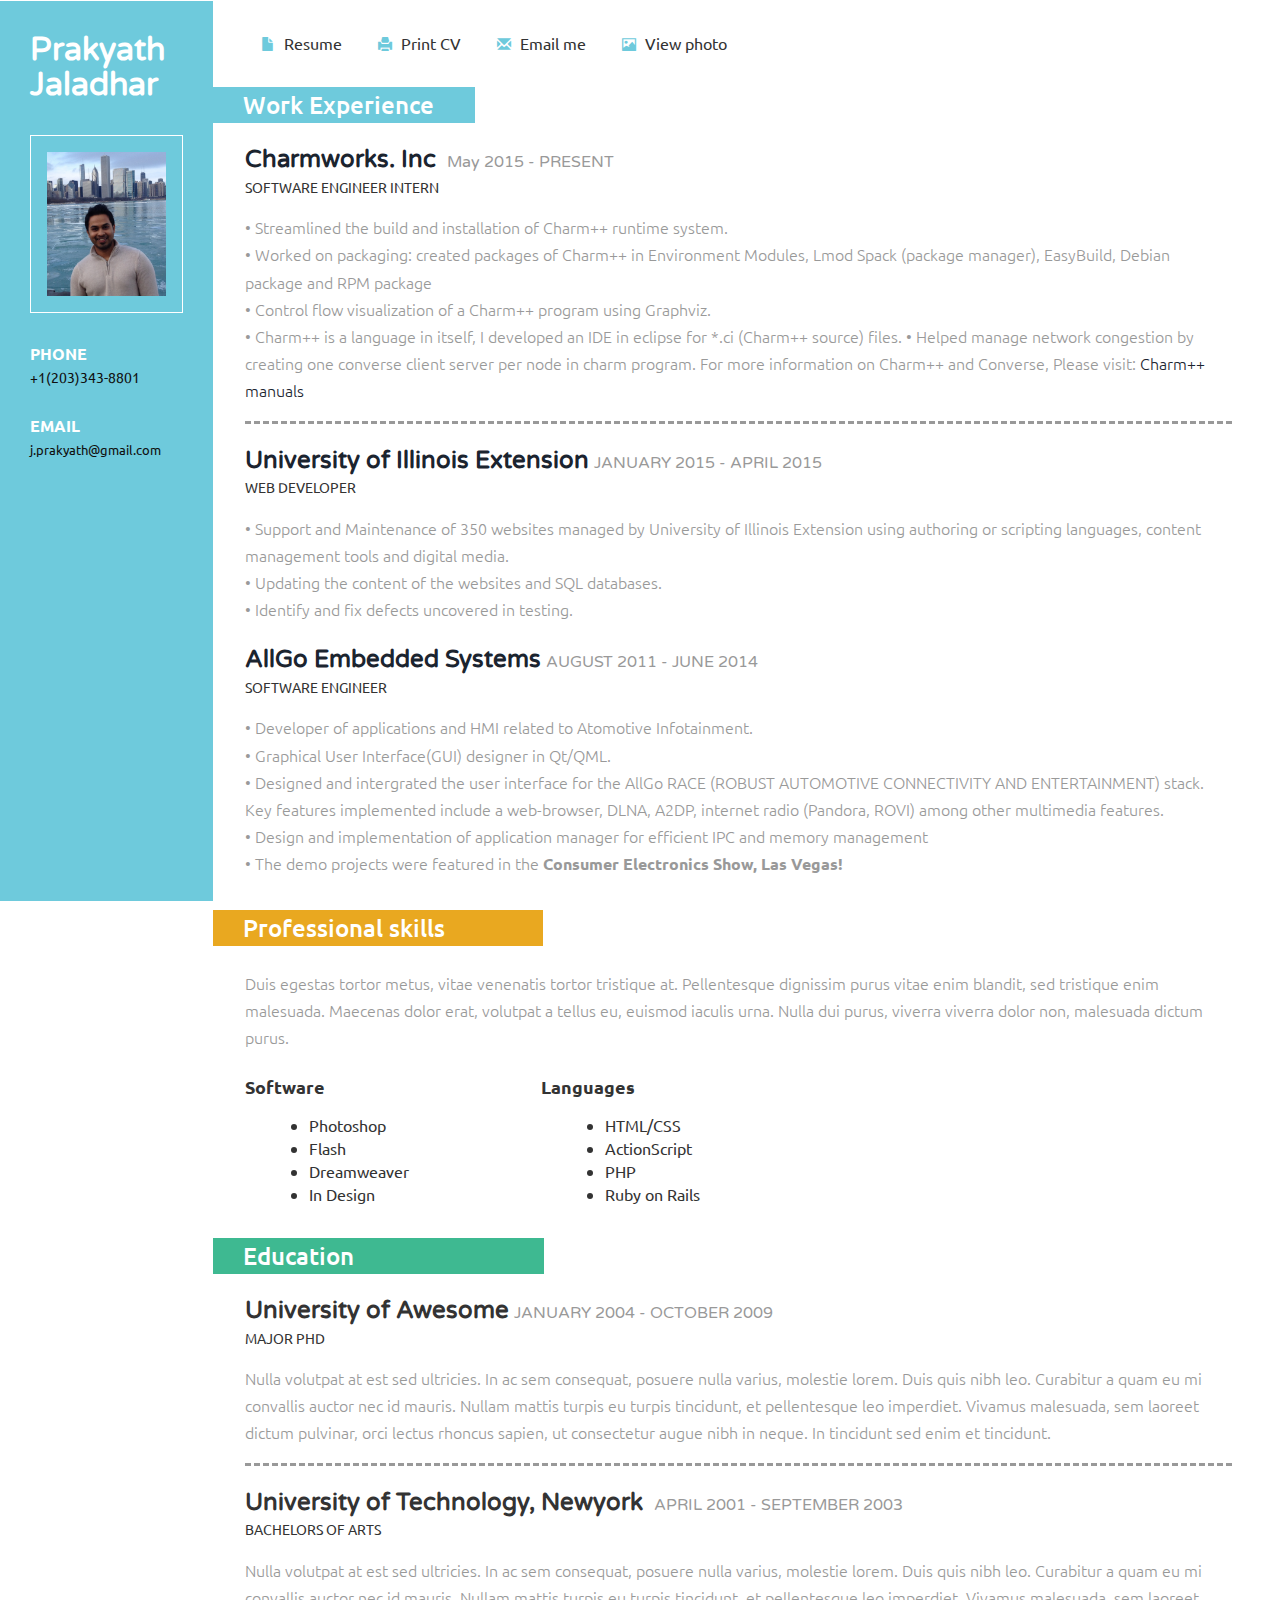
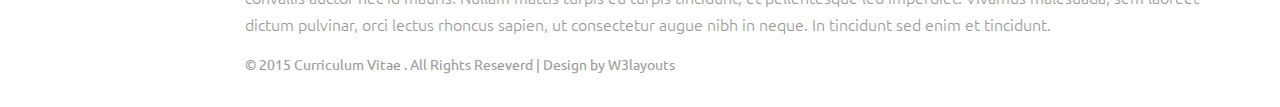
==== index.html @ a3c52c2c "Added work ex info" ====
<!--
Author: Prakyath
Template: w3layouts.com
-->
<!DOCTYPE HTML>
<html>
<head>
<title>Curriculum Vitae - Prakyath Jaladhar</title>
<link href="css/bootstrap.css" rel='stylesheet' type='text/css' />
<!-- jQuery (necessary JavaScript plugins) -->
<script src="js/jquery.min.js"></script>
<!-- Custom Theme files -->
 <link href="css/dashboard.css" rel="stylesheet">
<link href="css/style.css" rel='stylesheet' type='text/css' />
<!-- Custom Theme files -->
<!--//theme-style-->
<meta name="viewport" content="width=device-width, initial-scale=1">
<meta http-equiv="Content-Type" content="text/html; charset=utf-8" />
<meta name="keywords" content="Curriculum Vitae" />
<script type="application/x-javascript"> addEventListener("load", function() { setTimeout(hideURLbar, 0); }, false); function hideURLbar(){ window.scrollTo(0,1); } </script>
<link href='//fonts.googleapis.com/css?family=Ubuntu:300,400,500,700' rel='stylesheet' type='text/css'>
<link href='//fonts.googleapis.com/css?family=Varela+Round' rel='stylesheet' type='text/css'>
<!-- start menu -->
</head>
<body>
<!-- header -->
<div class="col-sm-3 col-md-2 sidebar">
		 <div class="sidebar_top">
			 <h1>Prakyath Jaladhar</h1>
			 <img src="images/dp.jpg" alt="display_picture"/>
		 </div>
		 <div class="details">
			 <h3>PHONE</h3>
			 <p>+1(203)343-8801</p>
			 <h3>EMAIL</h3>
			<p><a href="mailto:j.prakyath@gmail.com">j.prakyath@gmail.com</a></p>
			 <!--address>
			 <h3>ADDRESS</h3>
			 <span>Lorem ipsum,</span>
			 <span>Sed dolor sit,</span>
			 <span>Praesent porta.</span>
			 </address-->
			 
		 </div>
		<div class="clearfix"></div>
</div>
<!---->
<link href="css/popuo-box.css" rel="stylesheet" type="text/css" media="all"/>
<script src="js/jquery.magnific-popup.js" type="text/javascript"></script>
	<!---//pop-up-box---->			
<div class="col-sm-9 col-sm-offset-3 col-md-10 col-md-offset-2 main">
	 <div class="content">
		 <div class="details_header">
			 <ul>
				 <li><a href="index.html"><span class="glyphicon glyphicon-file" aria-hidden="true"></span>Resume</a></li>
				 <li><a href="#"><span class="glyphicon glyphicon-print" aria-hidden="true"></span>Print CV</a></li>
				 <li><a href="mailto:j.prakyath@gmail.com"><span class="glyphicon glyphicon-envelope" aria-hidden="true"></span>Email me</a></li>
				 <li><a class="play-icon popup-with-zoom-anim" href="#small-dialog"><span class="glyphicon glyphicon-picture" aria-hidden="true"></span>View photo</a></li>
				 <div id="small-dialog" class="mfp-hide">
					 <img src="images/dp.jpg" alt=""/>
				 </div>
				 <script>
						$(document).ready(function() {
						$('.popup-with-zoom-anim').magnificPopup({
							type: 'inline',
							fixedContentPos: false,
							fixedBgPos: true,
							overflowY: 'auto',
							closeBtnInside: true,
							preloader: false,
							midClick: true,
							removalDelay: 300,
							mainClass: 'my-mfp-zoom-in'
						});
																						
						});
				</script>
			 </ul>
		 </div>
		 <div class="company">
			 <h3 class="clr1">Work Experience</h3>
			 <div class="company_details">
				 <h4><a href="http://www.charmplusplus.com">Charmworks. Inc</a> <span>May 2015 - PRESENT</span></h4>
				 <h6>SOFTWARE ENGINEER INTERN</h6>
				 <p class="cmpny1">
                 • Streamlined the build and installation of Charm++ runtime system.<br>
                 • Worked on packaging: created packages of Charm++ in Environment Modules, Lmod
                     Spack (package manager), EasyBuild, Debian package and RPM package<br>
                 • Control flow visualization of a Charm++ program using Graphviz.<br>
                 • Charm++ is a language in itself, I developed an IDE in eclipse for *.ci (Charm++ source) files.
                 • Helped manage network congestion by creating one converse client server per node in charm program.
                     For more information on Charm++ and Converse, Please visit: <a href="http://charm.cs.illinois.edu/manuals">Charm++ manuals</a>
                 </p>
			 </div>
			 <div class="company_details">
				 <h4><a href="http://web.extension.illinois.edu/state/index.cfm">University of Illinois Extension</a><span>JANUARY 2015 - APRIL 2015</span></h4>
				 <h6>WEB DEVELOPER</h6>
				 <p>
                 • Support and Maintenance of 350 websites managed by University of Illinois Extension using authoring or scripting languages, content management tools and digital media.<br>
                 • Updating the content of the websites and SQL databases. <br>
                 • Identify and fix defects uncovered in testing.
				 </p>
             </div>
             <div class="company_details">
				 <h4><a href="http://www.allgosystems.com/">AllGo Embedded Systems</a><span>AUGUST 2011 - JUNE 2014</span></h4>
				 <h6>SOFTWARE ENGINEER</h6>
				 <p>
                 • Developer of applications and HMI related to Atomotive Infotainment. <br>
                 • Graphical User Interface(GUI) designer in Qt/QML. <br>
                 • Designed and intergrated the user interface for the AllGo RACE (ROBUST AUTOMOTIVE CONNECTIVITY AND ENTERTAINMENT) stack. Key features implemented include a web-browser, DLNA, A2DP, internet radio (Pandora, ROVI) among other multimedia features.<br>
                 • Design and implementation of application manager for efficient IPC and memory management<br>
                 • The demo projects were featured in the <b>Consumer Electronics Show, Las Vegas!</b>
				 </p>
             </div>
		 </div>
		 <div class="skills">
			 <h3 class="clr2">Professional skills</h3>
			 <div class="skill_info">
			 <p>Duis egestas tortor metus, vitae venenatis tortor tristique at. Pellentesque dignissim purus vitae enim blandit, sed tristique enim malesuada. Maecenas dolor erat,
			 volutpat a tellus eu, euismod iaculis urna. Nulla dui purus, viverra viverra dolor non, malesuada dictum purus.</p>
			 </div>
			 <div class="skill_list">
				 <div class="skill1">
					 <h4>Software</h4>
					 <ul>					 
						<li>Photoshop</li>
						<li>Flash</li>
						<li> Dreamweaver</li>
						<li>In Design</li>
					 </ul>
				 </div>
				 <div class="skill2">
					 <h4>Languages</h4>
					 <ul>					 
						<li>HTML/CSS</li>
						<li>ActionScript</li>
						<li>PHP</li>
						<li>Ruby on Rails</li>
					 </ul>
				 </div>
				 <div class="clearfix"></div>
			 </div>
		 </div>
		 <div class="education">
			 <h3 class="clr3">Education</h3>
			 <div class="education_details">
				 <h4>University of Awesome<span>JANUARY 2004 - OCTOBER 2009</span></h4>
				 <h6>MAJOR PHD</h6>
				 <p class="cmpny1">Nulla volutpat at est sed ultricies. In ac sem consequat, posuere nulla varius, molestie lorem. Duis quis nibh leo.
				 Curabitur a quam eu mi convallis auctor nec id mauris. Nullam mattis turpis eu turpis tincidunt, et pellentesque leo imperdiet.
				 Vivamus malesuada, sem laoreet dictum pulvinar, orci lectus rhoncus sapien, ut consectetur augue nibh in neque. In tincidunt sed enim et tincidunt.</p>
			 </div>
			 <div class="education_details">
				 <h4>University of Technology, Newyork <span>APRIL 2001 - SEPTEMBER 2003</span></h4>
				 <h6>BACHELORS OF ARTS</h6>
				 <p>Nulla volutpat at est sed ultricies. In ac sem consequat, posuere nulla varius, molestie lorem. Duis quis nibh leo.
				 Curabitur a quam eu mi convallis auctor nec id mauris. Nullam mattis turpis eu turpis tincidunt, et pellentesque leo imperdiet.
				 Vivamus malesuada, sem laoreet dictum pulvinar, orci lectus rhoncus sapien, ut consectetur augue nibh in neque. In tincidunt sed enim et tincidunt.</p>
			 </div>
		 </div>
		 <div class="copywrite">
			 <p>© 2015 Curriculum Vitae . All Rights Reseverd | Design by <a href="http://w3layouts.com/" target="_blank">W3layouts</a> </p>
		 </div>
	 </div>
</div>
<!---->
</body>
</html>
---- css/dashboard.css ----
/*
 * Base structure
 */

/* Move down content because we have a fixed navbar that is 50px tall */
body {
  padding-top: 50px;
}


/*
 * Global add-ons
 */

.sub-header {
  padding-bottom: 10px;
  border-bottom: 1px solid #eee;
}

/*
 * Top navigation
 * Hide default border to remove 1px line.
 */
.navbar-fixed-top {
  border: 0;
}

/*
 * Sidebar
 */

/* Hide for mobile, show later */
.sidebar {
  display:block;
}
@media (min-width: 768px) {
  .sidebar {
    position: fixed;
    top: 51px;
    bottom: 0;
    left: 0;
    z-index: 1000;
    display: block;
    padding: 20px;
    overflow-x: hidden;
    overflow-y: auto; /* Scrollable contents if viewport is shorter than content. */
    background-color: #f5f5f5;
  }
}

/* Sidebar navigation */
.nav-sidebar {
  margin-right: -21px; /* 20px padding + 1px border */
  margin-bottom: 20px;
  margin-left: -20px;
}
.nav-sidebar > li > a {
  padding-right: 20px;
  padding-left: 20px;
}
.nav-sidebar > .active > a,
.nav-sidebar > .active > a:hover,
.nav-sidebar > .active > a:focus {
  color: #fff;
  background-color: #428bca;
}


/*
 * Main content
 */

.main {
  padding: 20px;
}
@media (min-width: 768px) {
  .main {
    padding-right: 40px;
    padding-left: 40px;
  }
}
.main .page-header {
  margin-top: 0;
}


/*
 * Placeholder dashboard ideas
 */

.placeholders {
  margin-bottom: 30px;
  text-align: center;
}
.placeholders h4 {
  margin-bottom: 0;
}
.placeholder {
  margin-bottom: 20px;
}
.placeholder img {
  display: inline-block;
  border-radius: 50%;
}
---- css/style.css ----
/*
Author: W3layout
Author URL: http://w3layouts.com
License: Creative Commons Attribution 3.0 Unported
License URL: http://creativecommons.org/licenses/by/3.0/
*/
h4, h5, h6,
h1, h2, h3 {margin: 0;}
ul, ol {margin: 0; padding:0;}
p {margin: 0;}
html, body{
	font-family: 'Ubuntu', sans-serif;
	font-size: 100%;
	background: #ffffff;
}
body a{
	transition:0.5s all;
	-webkit-transition:0.5s all;
	-moz-transition:0.5s all;
	-o-transition:0.5s all;
	-ms-transition:0.5s all;
}	
body {
  padding-top:0px;
}
a:focus {
  outline: thin dotted;
  outline: 0px auto -webkit-focus-ring-color;
  outline-offset: 0px;
  text-decoration:none;
}
/*-- header_top --*/
.sidebar{
  background:#6ecadc;
  top: 0px;
  padding:2em 30px;
}
.sidebar h1{
	font-size:2.5em;
	font-weight:700;
	margin-bottom:1em;
	COLOR:#fff;
	font-family: 'Varela Round', sans-serif;
	
}
.sidebar img{
	border:1px solid #fff;
	padding:1em;
	width:100%;
}
.details{
	margin-top:2em;
}
.details h3{
	font-weight:600;
	font-size:1em;
	color:#fff;
}  

.details p{
	color:#101010;
	font-size:0.9em;
	margin:5px 0 2em 0;
}
.details p a{
	color:#101010;
	font-size:0.9em;
}
address h3{
	margin-bottom:5px;
}
address span{
	display:block;
	color:#101010;
	font-size:0.9em;
	line-height:1.5em;
}
/*----*/
.main{  
  padding:2em 0;
}
.content{
	margin-right:3em;
}
.glyphicon {
  top:1px;
}
.glyphicon-file:before,.glyphicon-print:before,.glyphicon-envelope:before,.glyphicon-picture:before{
    margin-right: 9px;
  font-size: 14px;
  color: #6ecadc;
}
.details_header{
	padding: 0em 1em 0 2em;
}
.details_header ul li{
	display:inline-block;
}
.details_header ul li a{
	padding:0 1em;
	color:#333;
}
.details_header ul li a:hover{
	color:#6ecadc;
}
.company {
	margin:2em 0;
}
.company h3{
  color: #FFF;
  padding: 5px 41px 5px 30px;
  display: inline-block;
}
.skills h3{
  color: #FFF;
  padding: 5px 98px 5px 30px;
  display: inline-block;
}
.company_details,.education_details {
	padding:1.5em 0 0em 2em;
}
.company_details h4,.education_details h4{
	color:#333;
	font-weight:600;
	font-size:1.5em;
	margin-bottom:6px;
	font-family: 'Varela Round', sans-serif;
}
.company_details h4 span,.education_details h4 span{
	font-size: 0.65em;
  margin-left: 5px;
  color: #999;
  font-weight:400;
}
.company_details h6,.education_details h6{
	font-weight:400;
	margin-bottom:1.3em;
	font-size:0.9em;
}
.company_details p,.skill_info p,.education_details p{
	color:#999;
	font-weight:300;
	line-height:1.7em;
}
.cmpny1{
	border-bottom:3px dashed #999;
	padding-bottom:1em;
}
.skills{
	margin:2em 0;
}
.skill_info {
	padding:1.5em 0 0 2em;
}
.skill_list{
	padding:1.5em 0 0 2em;
}
.skill1,.skill2{
	 float:left;
	 width:30%;
}
.skill1 h4,.skill2 h4{
	color:#333;
	font-weight:600;
	margin-bottom:1em;
	display:inline-block;
}
.skill1 ul,.skill2 ul{
	padding-left:4em;
}
.skill1 ul li,.skill2 ul li{
	color:#333;
}
.education  h3{
  background: #999;
  color: #FFF;
  padding: 5px 190px 5px 30px;
  display: inline-block;
}
h3.clr1{
	background:#6ecadc;
}
h3.clr2{
	background:#e9a820;
}
h3.clr3{
	background:#3eb991;
}
.copywrite{
	padding-left:2em;
	margin-top:1em;
}
.copywrite p{
	color:#999;
	font-size:0.9em;
}
.copywrite p a{
	color:#999;
}
.copywrite p a:hover{
	color:#6ecadc;
}
.contact-grid form{
	padding:2em 0 0 2em;
}
.contact-grid input[type="text"], .contact-grid textarea {
  width: 80%;
  padding: 0.7em;
  margin: 0.5em 0;
  background: none;
  outline: none;
  border: 1px solid #A09F9F;
  font-size: 1em;
  color: #A09F9F;
  -webkit-appearance: none;
}
.send input[type="submit"] {
  width: 14%;
  font-size: 1.1em;
  background:#e9a820;
  padding: 0.4em 0.8em;
  text-align: center;
  color: #fff;
  border: none;
  outline: none;
  -webkit-appearance: none;
}
.send input[type="submit"]:hover {
  background: #6ecadc;
}
.contact-grid textarea {
  resize: none;
}
.map{
	padding:2em 0 0 2em;
}
.map iframe {
  width: 100%;
  height: 350px;
  border: none;
}
/*--responsive--*/
@media (max-width: 1366px){
.sidebar h1 {
  font-size: 2em;
}
}
@media (max-width: 1024px){
.sidebar {
  padding: 2em 17px;
  width:20%;
}
.sidebar h1 {
  font-size: 1.6em;
}
.main {
  margin-left: 19.666667%;
  width: 80%;
}
}
@media (max-width: 768px){
.sidebar {
  width: 22%;
}
.main {
  margin-left: 21.666667%;
  width: 78%;
}
.sidebar h1 {
  font-size: 1.4em;
}
.sidebar img {
  padding: 0.5em;
  width: 89%;
}
.details_header {
  padding: 0em 1em 0 1em;
}
.details_header ul li a {
  padding: 0 1em;
  font-size: 0.9em;
}
.company h3,.skills h3,.education h3{
  font-size: 1.2em;
}
.company_details h4, .education_details h4 {
  font-size: 1.1em;
}
.company_details h6, .education_details h6 {
  font-size: 0.8em;
}
.company_details p, .skill_info p, .education_details p {
  font-size: 0.8em;
}
.cmpny1 {
  padding-bottom: 1.5em;
}
.skill1, .skill2 {
  float: left;
  width: 50%;
}
.skill1 ul li,.skill2 ul li{
	font-size:0.85em;
}
.skill1 h4, .skill2 h4 {
  font-size: 1em;
}
.skill_list {
  padding: 0.7em 0 0 2em;
}
.details p {
  font-size: 0.75em;
}
address span {
  font-size: 0.8em;
}
.contact-grid input[type="text"], .contact-grid textarea {
  width: 100%;
  font-size: 0.8em;
}
.send input[type="submit"] {
  width: 20%;
  font-size:0.85em;
}
}
@media (max-width: 736px){
.sidebar {
  width: 100%;
}
.main {
  margin-left: 0;
  width: 100%;
}
.sidebar_top{
	width:30%;
	float:left;
	margin-right:5%;
}
.details{
	width:30%;
	float:right;
}
}
@media (max-width: 640px){
.sidebar {
  width: 100%;
}
.main {
  margin-left: 0;
  width: 100%;
}
.sidebar_top{
	width:30%;
	float:left;
	margin-right:5%;
}
.details{
	width:30%;
	float:right;
}
.sidebar img{
	width:100%;
}
.details p {
  font-size: 0.9em;
  margin: 5px 0 1em 0;
}
.details h3 {
  font-size: 0.9em;
}
}
@media (max-width: 600px){
address {
  margin-bottom:0px;
}
.sidebar_top {
  width: 32%;
}
.sidebar img {
  width: 85%;
}
}
@media (max-width: 568px){
.details_header ul li a {
  padding: 0 0.5em;
  font-size: 0.9em;
}
}
@media (max-width: 480px){
.content {
  margin-right: 2em;
}
.glyphicon-save:before, .glyphicon-print:before, .glyphicon-envelope:before, .glyphicon-picture:before {
  margin-right: 6px;
  font-size: 12px;
}
.details_header ul li a {
  padding: 0 0.5em;
  font-size: 0.85em;
}
.details {
  width: 36%;
}
.sidebar h1 {
  font-size: 1.3em;
}
.sidebar_top {
  width: 38%;
}
address {
  margin-bottom: 0px;
}
.copywrite{
	padding-left:1em;
}
.map iframe {
  height: 246px;
}
}
@media (max-width: 414px){
.sidebar_top {
  width: 45%;
}
.sidebar img {
  width: 91%;
}
.details {
  width: 42%;
}
.details_header {
  padding: 0em 0em 0 1em;
}
.details_header ul li a {
  padding: 0 0.3em;
  font-size: 0.75em;
}
.skill1 ul, .skill2 ul {
  padding-left: 3em;
}
}
@media (max-width: 384px){
.sidebar h1 {
  font-size: 1.2em;
}
.details {
  width: 45%;
}
.details_header ul {
  text-align: center;
}
.details_header ul li a {
  padding: 0 1em;
  font-size: 0.75em;
}
.main {
  padding: 1em 0 2em 0;
}
.company_details, .education_details,.skill_info  {
  padding: 1em 0 0em 1em;
}
.company h3 {
  padding: 5px 41px 5px 16px;
}
.company_details h4, .education_details h4 {
  font-size: 0.9em;
}
.company_details h6, .education_details h6 {
  font-size: 0.6em;
}
.company {
  margin: 1em 0;
}
.skills {
  margin: 1em 0;
}
.company h3, .skills h3, .education h3 {
  font-size: 1em;
}
.skills h3 {
  padding: 5px 98px 5px 16px;
}
.skill1 ul, .skill2 ul {
  padding-left: 2em;
}
.skill1 ul li, .skill2 ul li {
  font-size: 0.75em;
}
.skill_list {
  padding: 0.5em 0 0 1.5em;
}
.education h3 {
  padding: 5px 190px 5px 16px;
}
.copywrite p{
	font-size:0.7em;
}
}
@media (max-width: 375px){
.sidebar h1 {
  font-size: 1em;
}
.sidebar img {
  width: 70%;
}
.details h3 {
  font-size: 0.8em;
}
.details p {
  font-size: 0.75em;
  margin: 5px 0 0.5em 0;
}
address span {
  font-size: 0.7em;
}
.sidebar {
  padding: 1.5em 17px 1em 17px;
}
.details_header {
  padding: 0em 0em 0 1em;
  text-align: center;
}
.details_header ul li a {
  line-height: 2em;
}
}
@media (max-width: 320px){
.sidebar_top {
  width: 50%;
}
.sidebar img {
  width: 80%;
}
.details h3 {
  font-size: 0.7em;
}
.content {
  margin-right: 1em;
}
.details_header ul li a {
  padding: 0 0.5em;
  font-size: 0.75em;
}
.skill1 h4, .skill2 h4 {
  font-size: 0.85em;
}
.skill1 ul, .skill2 ul {
  padding-left: 1.5em;
}
}
---- css/popuo-box.css ----
/* Styles for dialog window */
#small-dialog,#small-dialog1{
	padding:20px;
	text-align: left;
	max-width: 650px;
	margin: 40px auto;
	position: relative;
	text-align:center;
}
#small-dialog-it,#small-dialog-in,#small-dialog-fr,#small-dialog-sh,#small-dialog-sf,#small-dialog-su,#small-dialog-me,#small-dialog-ch,#small-dialog-pi,#small-dialog-am {
	background: white;
	padding:20px;
	text-align: left;
	max-width: 450px;
	margin: 40px auto;
	position: relative;
	text-align:center;
}
a.play-icon.popup-with-zoom-anim img:hover {
	opacity: 0.5;
	transition:0.5s all;
	-webkit-transition:0.5s all;
	-o-transition:0.5s all;
	-moz-transition:0.5s all;
	-ms-transition:0.5s all;
}
.portfolio-items{
	text-align:center;
	margin:0 auto;
}
.portfolio-items img{
	width:100%;
}
.portfolio-items h4{
	margin:1em 0;
	font-size:25px;
	color:#a63d56;
}
.portfolio-items p{
	text-align:justify;
}
/**

/**
 * Fade-zoom animation for first dialog
 */

/* start state */
.my-mfp-zoom-in #small-dialog {
opacity: 0;
-webkit-transition: all 0.2s ease-in-out;
-moz-transition: all 0.2s ease-in-out;
-o-transition: all 0.2s ease-in-out;
transition: all 0.2s ease-in-out;
-webkit-transform: scale(0.8);
-moz-transform: scale(0.8);
-ms-transform: scale(0.8);
-o-transform: scale(0.8);
transform: scale(0.8);
}
/* animate in */
.my-mfp-zoom-in.mfp-ready #small-dialog {
opacity: 1;
-webkit-transform: scale(1);
-moz-transform: scale(1);
-ms-transform: scale(1);
-o-transform: scale(1);
transform: scale(1);
}
/* animate out */
.my-mfp-zoom-in.mfp-removing #small-dialog {
-webkit-transform: scale(0.8);
-moz-transform: scale(0.8);
-ms-transform: scale(0.8);
-o-transform: scale(0.8);
transform: scale(0.8);
opacity: 0;
}
/* Dark overlay, start state */
.my-mfp-zoom-in.mfp-bg {

-webkit-transition: opacity 0.3s ease-out;
-moz-transition: opacity 0.3s ease-out;
-o-transition: opacity 0.3s ease-out;
transition: opacity 0.3s ease-out;
}
/* animate out */
.my-mfp-zoom-in.mfp-removing.mfp-bg {
opacity: 0;
}
/**
/* Magnific Popup CSS */
.mfp-bg {
  top: 0;
  left: 0;
  width: 100%;
  height: 100%;
  z-index: 1042;
  overflow: hidden;
  position: fixed;
  background:#fff;
 }

.mfp-wrap {
  top: 0;
  left: 0;
  width: 100%;
  height: 100%;
  z-index: 1043;
  position: fixed;
  outline: none !important;
  -webkit-backface-visibility: hidden; }

.mfp-container {
  text-align: center;
  position: absolute;
  width: 100%;
  height: 100%;
  left: 0;
  top: 0;
  padding: 0 8px;
  -webkit-box-sizing: border-box;
  -moz-box-sizing: border-box;
  box-sizing: border-box; }

.mfp-container:before {
  content: '';
  display: inline-block;
  height: 100%;
  vertical-align: middle; }

.mfp-align-top .mfp-container:before {
  display: none; }

.mfp-content {
  position: relative;
  display: inline-block;
  vertical-align: middle;
  margin: 0 auto;
  text-align: left;
  z-index: 1045; }

.mfp-inline-holder .mfp-content,
.mfp-ajax-holder .mfp-content {
  width: 100%;
  cursor: auto; }

.mfp-ajax-cur {
  cursor: progress; }

.mfp-zoom-out-cur,
.mfp-zoom-out-cur .mfp-image-holder .mfp-close {
  cursor: -moz-zoom-out;
  cursor: -webkit-zoom-out;
  cursor: zoom-out; }
.mfp-zoom {
  cursor: pointer;
  cursor: -webkit-zoom-in;
  cursor: -moz-zoom-in;
  cursor: zoom-in; }

.mfp-auto-cursor .mfp-content {
  cursor: auto; }

.mfp-close,
.mfp-arrow,
.mfp-preloader,
.mfp-counter {
  -webkit-user-select: none;
  -moz-user-select: none;
  user-select: none; }

.mfp-loading.mfp-figure {
  display: none; }

.mfp-hide {
  display: none !important; }
.mfp-content iframe{
	width:100%;
	min-height:500px;
}
.mfp-preloader {
  color: #cccccc;
  position: absolute;
  top: 50%;
  width: auto;
  text-align: center;
  margin-top: -0.8em;
  left: 8px;
  right: 8px;
  z-index: 1044; }

.mfp-preloader a {
  color: #cccccc; }

.mfp-preloader a:hover {
  color: white; }

.mfp-s-ready .mfp-preloader {
  display: none; }

.mfp-s-error .mfp-content {
  display: none; }

button.mfp-close,
button.mfp-arrow {
  overflow: visible;
  cursor: pointer;
  border: 0;
   background:#FFF;
  -webkit-appearance: none;
  display: block;
  padding: 0;
  z-index: 1046; }
button::-moz-focus-inner {
  padding: 0;
  border: 0; }

.mfp-close {
  width: 44px;
  height: 44px;
  line-height: 44px;
  position: absolute;
 right: 0px;
	top: -43px;
  text-decoration: none;
  text-align: center;
  padding: 0 0 18px 10px;
  color: white;
  font-style: normal;
  font-size: 28px;
  outline:none;
  font-family: 'Open Sans', sans-serif;		
 }
  .mfp-close:hover, .mfp-close:focus {
    opacity: 1; }

.mfp-close-btn-in .mfp-close {
  color: #333333; }

.mfp-image-holder .mfp-close,
.mfp-iframe-holder .mfp-close {
  color: white;
  right: -6px;
  text-align: right;
  padding-right: 6px;
  width: 100%; 
}
/*----*/
.login{
	border-bottom:2px solid #1c1c1c;
}
.login input[type="text"] {
	outline: none;
	padding:6px ;
	background: none;
	width: 93%;
	border: none;
	font-size:1.8em;
	color:#1c1c1c;	
}
.login input[type="submit"] {	
	width: 35px;
	height: 35px;
	background: url(../images/img-sprite.png) -622px -22px no-repeat ;
	padding: 0px 1px;
	border: none;
	cursor: pointer;
	outline: none;
	vertical-align: middle;
}
.search-top p{
	color:#818181;
	font-size:1.2em;
	line-height:1.5em;
	width:33%;
	text-align:center;
	padding: 1em 0;
}
@media all and (max-width:480px){
.login input[type="text"] {
	width: 88%;
	font-size: 1.4em;
}
.search-top p {
	width: 60%;
}
}
@media all and (max-width:320px){
.login input[type="text"] {
	width: 80%;
	font-size: 1.2em;
}
#small-dialog{
	padding:15px;
}
.search-top p {
	width: 70%;
	font-size:1em;
}
}
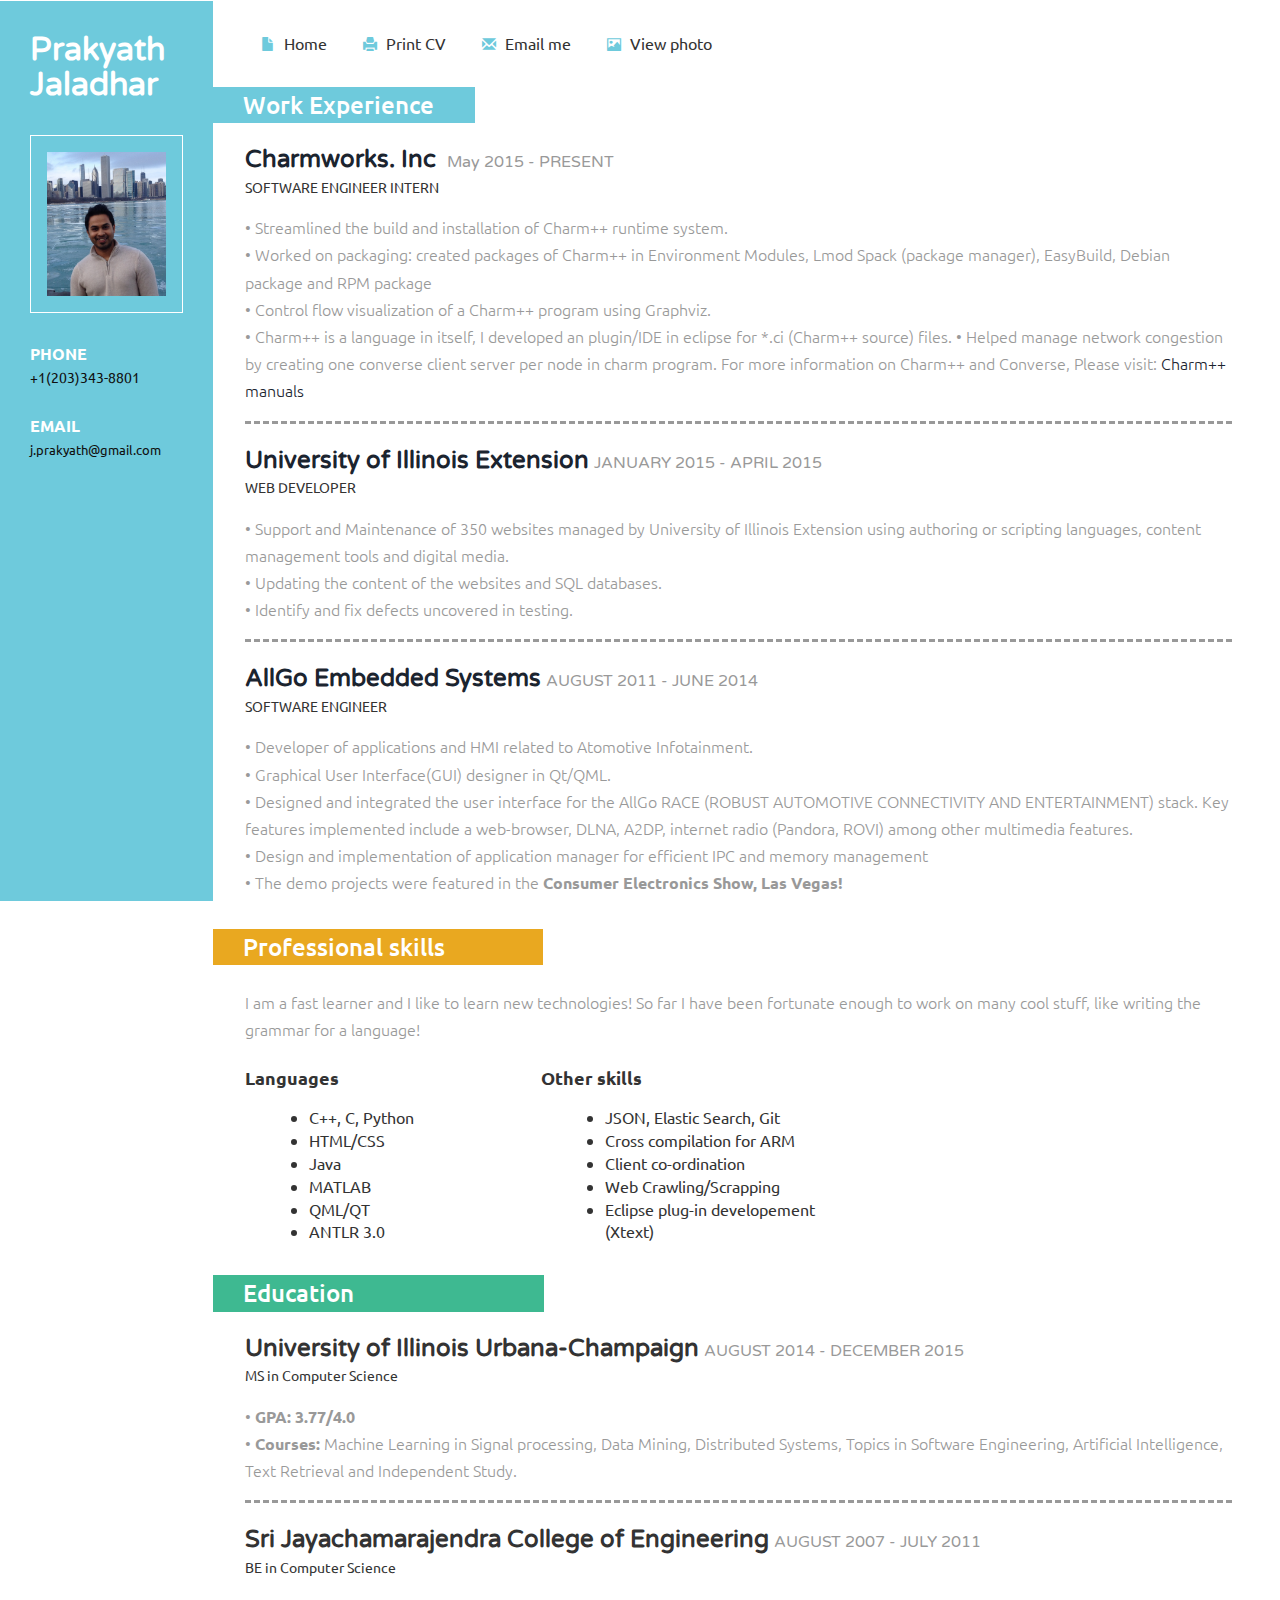
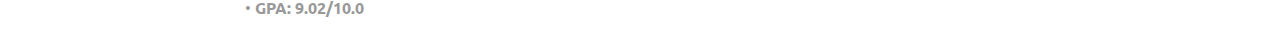
==== commit 97ff475d: "Added education and skills" ====
--- a/index.html
+++ b/index.html
@@ -5,7 +5,7 @@
 <!DOCTYPE HTML>
 <html>
 <head>
-<title>Curriculum Vitae - Prakyath Jaladhar</title>
+<title>Prakyath Jaladhar | Home</title>
 <link href="css/bootstrap.css" rel='stylesheet' type='text/css' />
 <!-- jQuery (necessary JavaScript plugins) -->
 <script src="js/jquery.min.js"></script>
@@ -52,8 +52,8 @@
 	 <div class="content">
 		 <div class="details_header">
 			 <ul>
-				 <li><a href="index.html"><span class="glyphicon glyphicon-file" aria-hidden="true"></span>Resume</a></li>
-				 <li><a href="#"><span class="glyphicon glyphicon-print" aria-hidden="true"></span>Print CV</a></li>
+				 <li><a href="index.html"><span class="glyphicon glyphicon-file" aria-hidden="true"></span>Home</a></li>
+				 <li><a href="javascript:window.print()"><span class="glyphicon glyphicon-print" aria-hidden="true"></span>Print CV</a></li>
 				 <li><a href="mailto:j.prakyath@gmail.com"><span class="glyphicon glyphicon-envelope" aria-hidden="true"></span>Email me</a></li>
 				 <li><a class="play-icon popup-with-zoom-anim" href="#small-dialog"><span class="glyphicon glyphicon-picture" aria-hidden="true"></span>View photo</a></li>
 				 <div id="small-dialog" class="mfp-hide">
@@ -87,7 +87,7 @@
                  • Worked on packaging: created packages of Charm++ in Environment Modules, Lmod
                      Spack (package manager), EasyBuild, Debian package and RPM package<br>
                  • Control flow visualization of a Charm++ program using Graphviz.<br>
-                 • Charm++ is a language in itself, I developed an IDE in eclipse for *.ci (Charm++ source) files.
+                 • Charm++ is a language in itself, I developed an plugin/IDE in eclipse for *.ci (Charm++ source) files.
                  • Helped manage network congestion by creating one converse client server per node in charm program.
                      For more information on Charm++ and Converse, Please visit: <a href="http://charm.cs.illinois.edu/manuals">Charm++ manuals</a>
                  </p>
@@ -95,7 +95,7 @@
 			 <div class="company_details">
 				 <h4><a href="http://web.extension.illinois.edu/state/index.cfm">University of Illinois Extension</a><span>JANUARY 2015 - APRIL 2015</span></h4>
 				 <h6>WEB DEVELOPER</h6>
-				 <p>
+				 <p class="cmpny1">
                  • Support and Maintenance of 350 websites managed by University of Illinois Extension using authoring or scripting languages, content management tools and digital media.<br>
                  • Updating the content of the websites and SQL databases. <br>
                  • Identify and fix defects uncovered in testing.
@@ -107,7 +107,7 @@
 				 <p>
                  • Developer of applications and HMI related to Atomotive Infotainment. <br>
                  • Graphical User Interface(GUI) designer in Qt/QML. <br>
-                 • Designed and intergrated the user interface for the AllGo RACE (ROBUST AUTOMOTIVE CONNECTIVITY AND ENTERTAINMENT) stack. Key features implemented include a web-browser, DLNA, A2DP, internet radio (Pandora, ROVI) among other multimedia features.<br>
+                 • Designed and integrated the user interface for the AllGo RACE (ROBUST AUTOMOTIVE CONNECTIVITY AND ENTERTAINMENT) stack. Key features implemented include a web-browser, DLNA, A2DP, internet radio (Pandora, ROVI) among other multimedia features.<br>
                  • Design and implementation of application manager for efficient IPC and memory management<br>
                  • The demo projects were featured in the <b>Consumer Electronics Show, Las Vegas!</b>
 				 </p>
@@ -116,26 +116,31 @@
 		 <div class="skills">
 			 <h3 class="clr2">Professional skills</h3>
 			 <div class="skill_info">
-			 <p>Duis egestas tortor metus, vitae venenatis tortor tristique at. Pellentesque dignissim purus vitae enim blandit, sed tristique enim malesuada. Maecenas dolor erat,
-			 volutpat a tellus eu, euismod iaculis urna. Nulla dui purus, viverra viverra dolor non, malesuada dictum purus.</p>
+			 <p>
+             I am a fast learner and I like to learn new technologies! So far I have been fortunate enough to
+             work on many cool stuff, like writing the grammar for a language!
+			 </p>
 			 </div>
 			 <div class="skill_list">
 				 <div class="skill1">
-					 <h4>Software</h4>
+					 <h4>Languages</h4>
 					 <ul>					 
-						<li>Photoshop</li>
-						<li>Flash</li>
-						<li> Dreamweaver</li>
-						<li>In Design</li>
+						<li>C++, C, Python</li>
+                        <li>HTML/CSS</li>
+						<li>Java</li>
+						<li>MATLAB</li>
+                        <li>QML/QT</li>
+                        <li>ANTLR 3.0</li>
 					 </ul>
 				 </div>
-				 <div class="skill2">
-					 <h4>Languages</h4>
-					 <ul>					 
-						<li>HTML/CSS</li>
-						<li>ActionScript</li>
-						<li>PHP</li>
-						<li>Ruby on Rails</li>
+                 <div class="skill2">
+					 <h4>Other skills</h4>
+					 <ul>
+						<li>JSON, Elastic Search, Git</li>
+						<li>Cross compilation for ARM</li>
+						<li>Client co-ordination</li>
+						<li>Web Crawling/Scrapping</li>
+                        <li>Eclipse plug-in developement (Xtext)</li>
 					 </ul>
 				 </div>
 				 <div class="clearfix"></div>
@@ -144,23 +149,25 @@
 		 <div class="education">
 			 <h3 class="clr3">Education</h3>
 			 <div class="education_details">
-				 <h4>University of Awesome<span>JANUARY 2004 - OCTOBER 2009</span></h4>
-				 <h6>MAJOR PHD</h6>
-				 <p class="cmpny1">Nulla volutpat at est sed ultricies. In ac sem consequat, posuere nulla varius, molestie lorem. Duis quis nibh leo.
-				 Curabitur a quam eu mi convallis auctor nec id mauris. Nullam mattis turpis eu turpis tincidunt, et pellentesque leo imperdiet.
-				 Vivamus malesuada, sem laoreet dictum pulvinar, orci lectus rhoncus sapien, ut consectetur augue nibh in neque. In tincidunt sed enim et tincidunt.</p>
+				 <h4>University of Illinois Urbana-Champaign<span>AUGUST 2014 - DECEMBER 2015</span></h4>
+				 <h6>MS in Computer Science</h6>
+				 <p class="cmpny1">
+                     • <b>GPA: 3.77/4.0</b> <br>
+                     • <b>Courses:</b> Machine Learning in Signal processing, Data Mining, Distributed Systems,
+                     Topics in Software Engineering, Artificial Intelligence, Text Retrieval and Independent Study.
+                 </p>
 			 </div>
 			 <div class="education_details">
-				 <h4>University of Technology, Newyork <span>APRIL 2001 - SEPTEMBER 2003</span></h4>
-				 <h6>BACHELORS OF ARTS</h6>
-				 <p>Nulla volutpat at est sed ultricies. In ac sem consequat, posuere nulla varius, molestie lorem. Duis quis nibh leo.
-				 Curabitur a quam eu mi convallis auctor nec id mauris. Nullam mattis turpis eu turpis tincidunt, et pellentesque leo imperdiet.
-				 Vivamus malesuada, sem laoreet dictum pulvinar, orci lectus rhoncus sapien, ut consectetur augue nibh in neque. In tincidunt sed enim et tincidunt.</p>
+				 <h4>Sri Jayachamarajendra College of Engineering<span>AUGUST 2007 - JULY 2011</span></h4>
+				 <h6>BE in Computer Science</h6>
+				 <p>
+                 • <b>GPA: 9.02/10.0</b>
+				 </p>
 			 </div>
 		 </div>
-		 <div class="copywrite">
+		 <!--div class="copywrite">
 			 <p>© 2015 Curriculum Vitae . All Rights Reseverd | Design by <a href="http://w3layouts.com/" target="_blank">W3layouts</a> </p>
-		 </div>
+		 </div-->
 	 </div>
 </div>
 <!---->
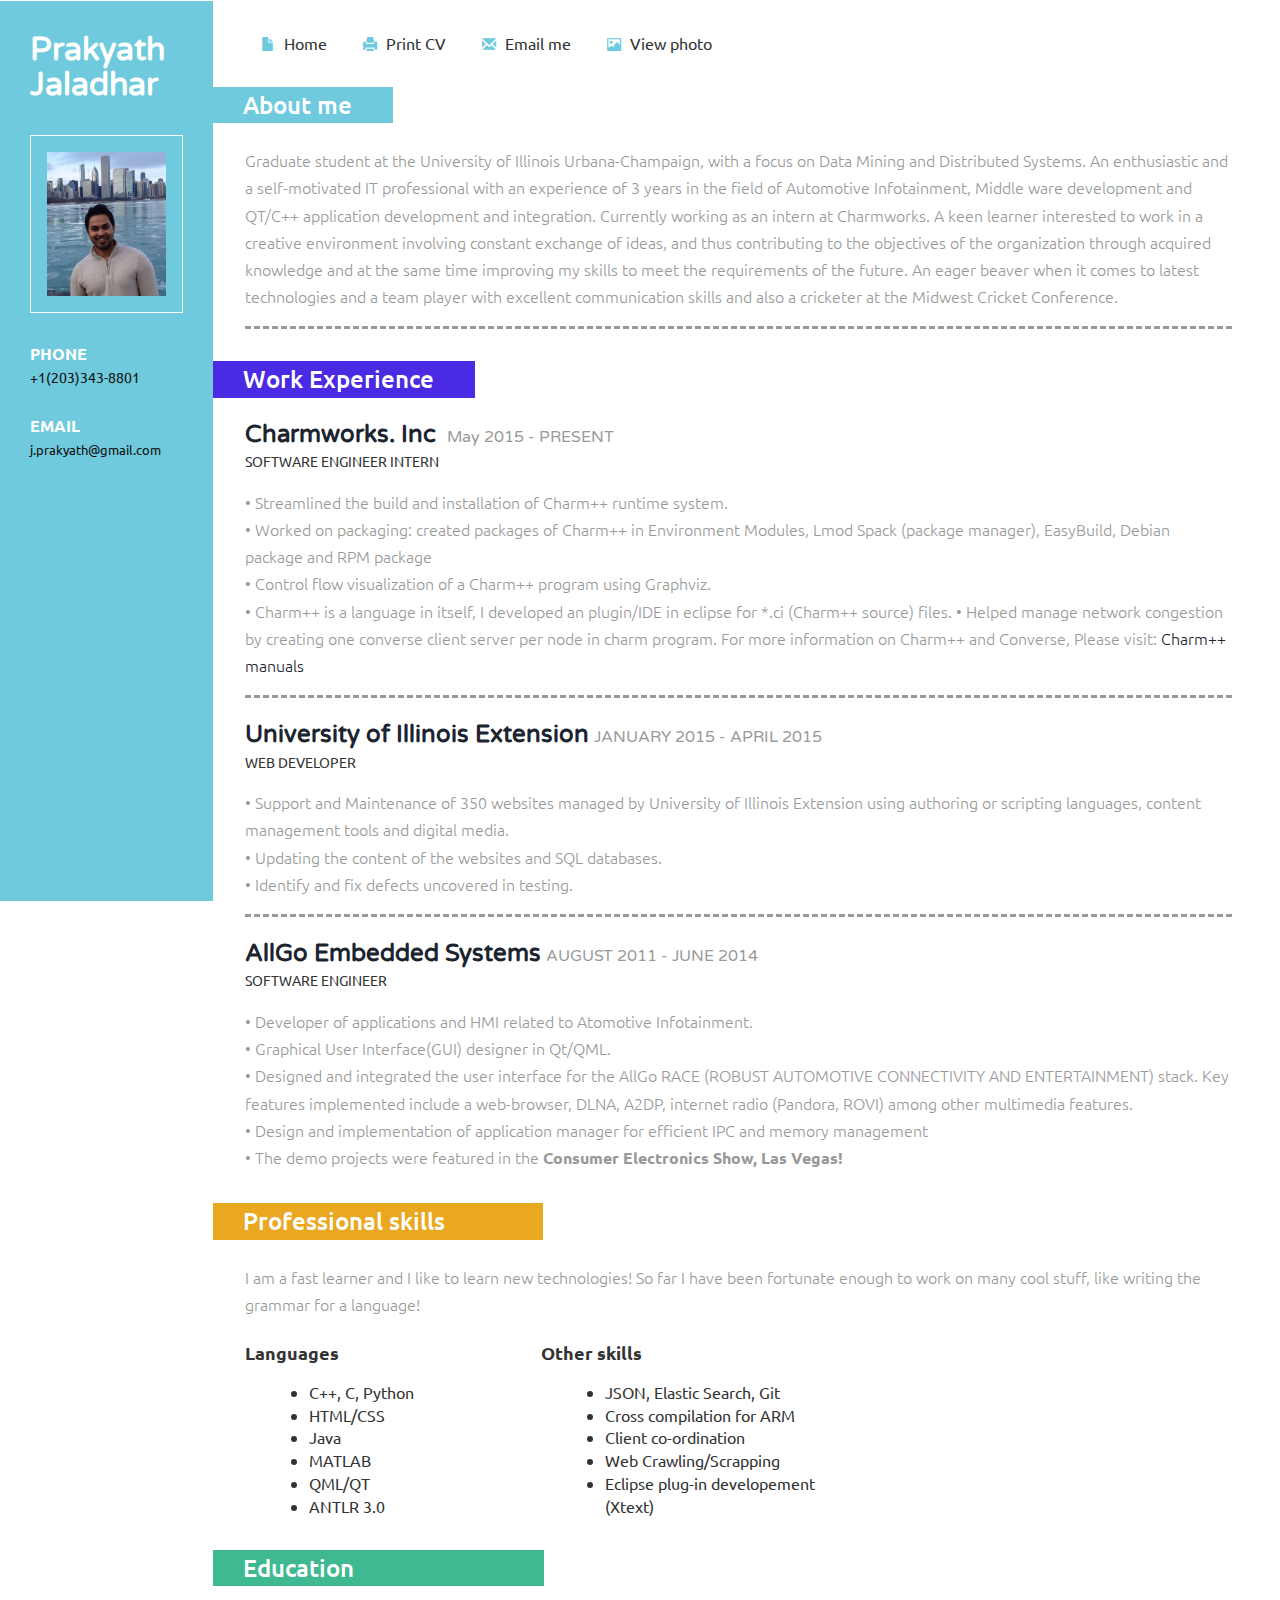
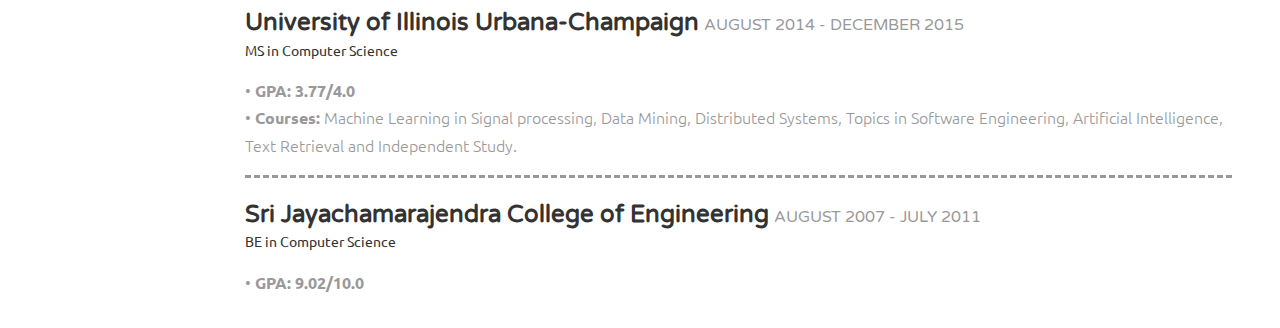
==== commit bb8c199a: "Adding about me section" ====
--- a/index.html
+++ b/index.html
@@ -77,8 +77,28 @@
 				</script>
 			 </ul>
 		 </div>
+         <div class="about_me">
+			 <h3 class="clr1">About me</h3>
+             <div class="company_details">
+                <p class="cmpny1">
+                    Graduate student at the University of Illinois Urbana-Champaign, with a focus on Data
+                    Mining and Distributed Systems. An enthusiastic and a self-motivated IT professional
+                    with an experience of 3 years in the field of Automotive Infotainment, Middle ware
+                    development and QT/C++ application development and integration. Currently working as
+                    an intern at Charmworks.
+
+                    A keen learner interested to work in a creative environment involving constant exchange
+                    of ideas, and thus contributing to the objectives of the organization through acquired
+                    knowledge and at the same time improving my skills to meet the requirements of the
+                    future.
+
+                    An eager beaver when it comes to latest technologies and a team player with excellent
+                    communication skills and also a cricketer at the Midwest Cricket Conference.
+                </p>
+             </div>
+		 </div>
 		 <div class="company">
-			 <h3 class="clr1">Work Experience</h3>
+			 <h3 class="clr4">Work Experience</h3>
 			 <div class="company_details">
 				 <h4><a href="http://www.charmplusplus.com">Charmworks. Inc</a> <span>May 2015 - PRESENT</span></h4>
 				 <h6>SOFTWARE ENGINEER INTERN</h6>
--- a/css/style.css
+++ b/css/style.css
@@ -177,6 +177,14 @@
   padding: 5px 190px 5px 30px;
   display: inline-block;
 }
+.about_me {
+	margin:2em 0;
+}
+.about_me  h3{
+  color: #FFF;
+  padding: 5px 41px 5px 30px;
+  display: inline-block;
+}
 h3.clr1{
 	background:#6ecadc;
 }
@@ -185,6 +193,12 @@
 }
 h3.clr3{
 	background:#3eb991;
+}
+h3.clr4{
+	background:#4a2ae2;
+}
+h3.clr5{
+	background:#7e5991;
 }
 .copywrite{
 	padding-left:2em;
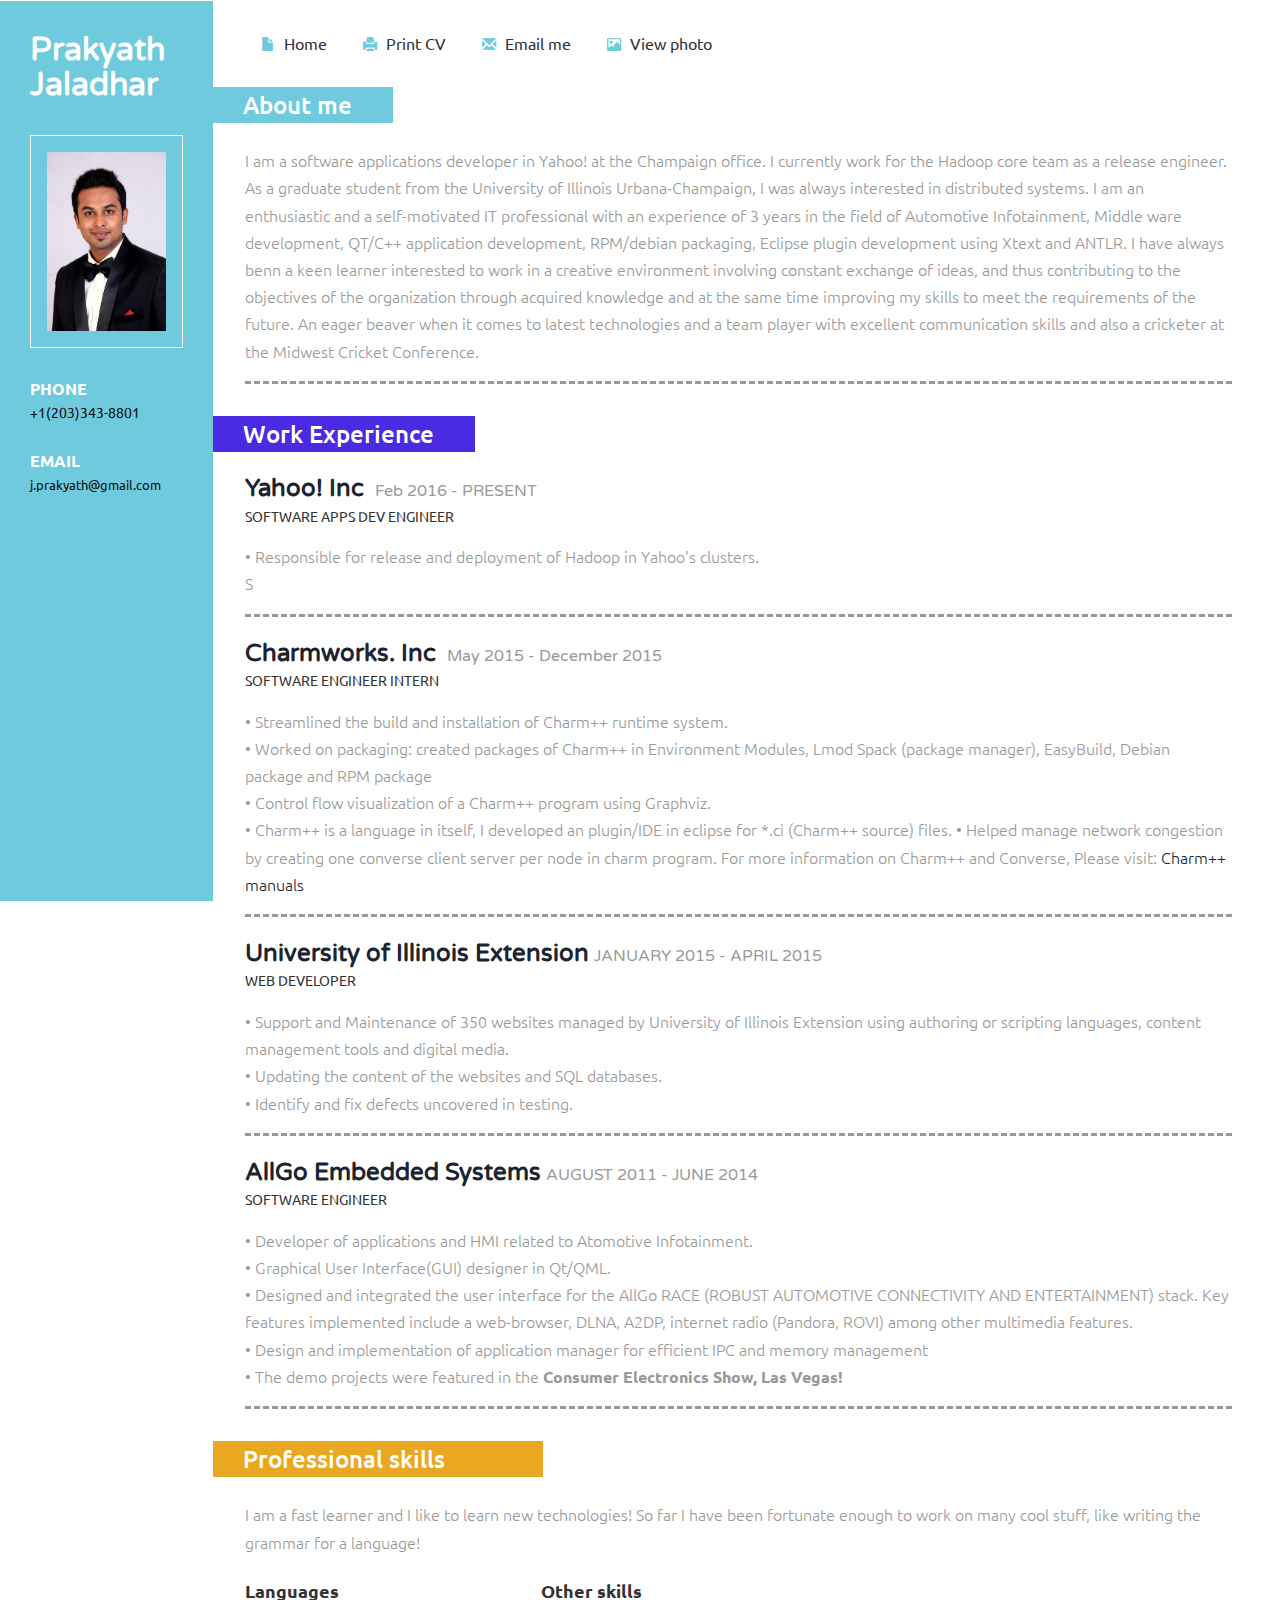
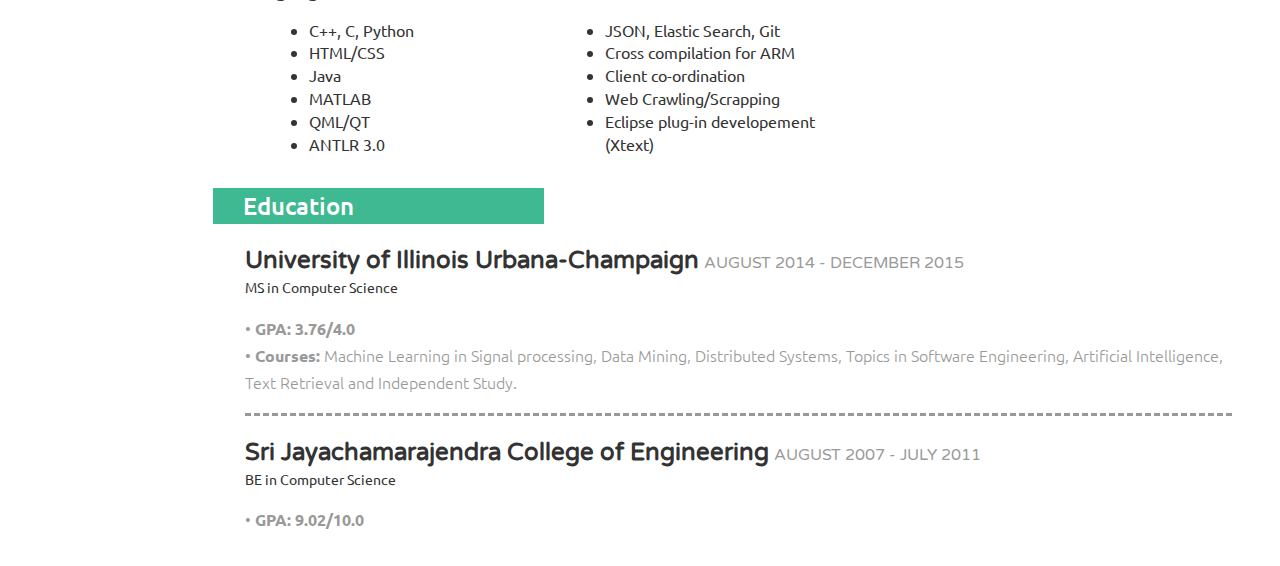
==== commit 6023f70d: "Added Yahoo as an employer and changed the DP." ====
--- a/index.html
+++ b/index.html
@@ -81,16 +81,15 @@
 			 <h3 class="clr1">About me</h3>
              <div class="company_details">
                 <p class="cmpny1">
-                    Graduate student at the University of Illinois Urbana-Champaign, with a focus on Data
-                    Mining and Distributed Systems. An enthusiastic and a self-motivated IT professional
-                    with an experience of 3 years in the field of Automotive Infotainment, Middle ware
-                    development and QT/C++ application development and integration. Currently working as
-                    an intern at Charmworks.
+                    I am a software applications developer in Yahoo! at the Champaign office. I currently work for the Hadoop core team as a 
+                    release engineer. As a graduate student from the University of Illinois Urbana-Champaign, I was always interested in distributed
+                    systems. I am an enthusiastic and a self-motivated IT professional with an experience of 3 years in the field of 
+                    Automotive Infotainment, Middle ware development, QT/C++ application development, RPM/debian packaging, Eclipse plugin development 
+                    using Xtext and ANTLR.
 
-                    A keen learner interested to work in a creative environment involving constant exchange
+                    I have always benn a keen learner interested to work in a creative environment involving constant exchange
                     of ideas, and thus contributing to the objectives of the organization through acquired
-                    knowledge and at the same time improving my skills to meet the requirements of the
-                    future.
+                    knowledge and at the same time improving my skills to meet the requirements of the future.
 
                     An eager beaver when it comes to latest technologies and a team player with excellent
                     communication skills and also a cricketer at the Midwest Cricket Conference.
@@ -100,7 +99,13 @@
 		 <div class="company">
 			 <h3 class="clr4">Work Experience</h3>
 			 <div class="company_details">
-				 <h4><a href="http://www.charmplusplus.com">Charmworks. Inc</a> <span>May 2015 - PRESENT</span></h4>
+				 <h4><a href="http://www.charmplusplus.com">Yahoo! Inc</a> <span>Feb 2016 - PRESENT</span></h4>
+				 <h6>SOFTWARE APPS DEV ENGINEER</h6>
+				 <p class="cmpny1">
+                 • Responsible for release and deployment of Hadoop in Yahoo's clusters.<br>S
+			 </div>
+			 <div class="company_details">
+				 <h4><a href="http://www.charmplusplus.com">Charmworks. Inc</a> <span>May 2015 - December 2015</span></h4>
 				 <h6>SOFTWARE ENGINEER INTERN</h6>
 				 <p class="cmpny1">
                  • Streamlined the build and installation of Charm++ runtime system.<br>
@@ -124,7 +129,7 @@
              <div class="company_details">
 				 <h4><a href="http://www.allgosystems.com/">AllGo Embedded Systems</a><span>AUGUST 2011 - JUNE 2014</span></h4>
 				 <h6>SOFTWARE ENGINEER</h6>
-				 <p>
+				 <p class="cmpny1">
                  • Developer of applications and HMI related to Atomotive Infotainment. <br>
                  • Graphical User Interface(GUI) designer in Qt/QML. <br>
                  • Designed and integrated the user interface for the AllGo RACE (ROBUST AUTOMOTIVE CONNECTIVITY AND ENTERTAINMENT) stack. Key features implemented include a web-browser, DLNA, A2DP, internet radio (Pandora, ROVI) among other multimedia features.<br>
@@ -172,7 +177,7 @@
 				 <h4>University of Illinois Urbana-Champaign<span>AUGUST 2014 - DECEMBER 2015</span></h4>
 				 <h6>MS in Computer Science</h6>
 				 <p class="cmpny1">
-                     • <b>GPA: 3.77/4.0</b> <br>
+                     • <b>GPA: 3.76/4.0</b> <br>
                      • <b>Courses:</b> Machine Learning in Signal processing, Data Mining, Distributed Systems,
                      Topics in Software Engineering, Artificial Intelligence, Text Retrieval and Independent Study.
                  </p>
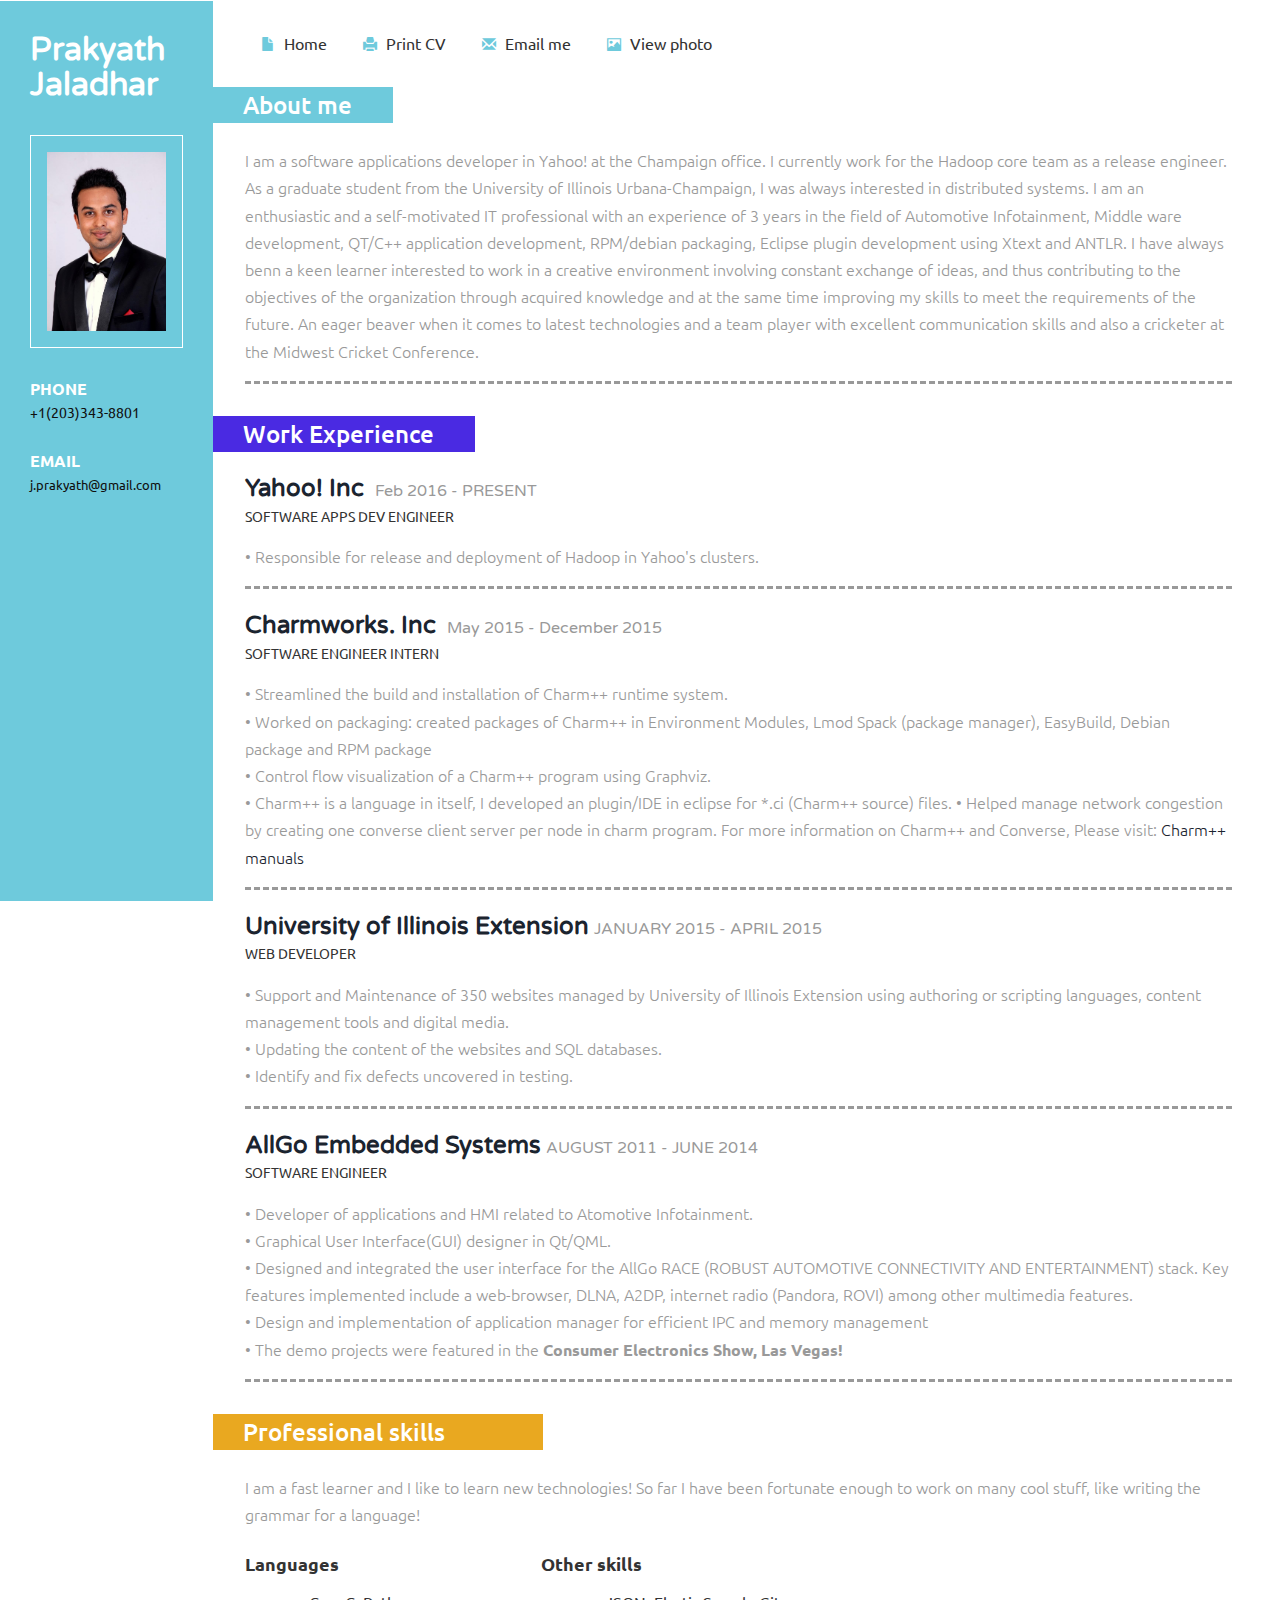
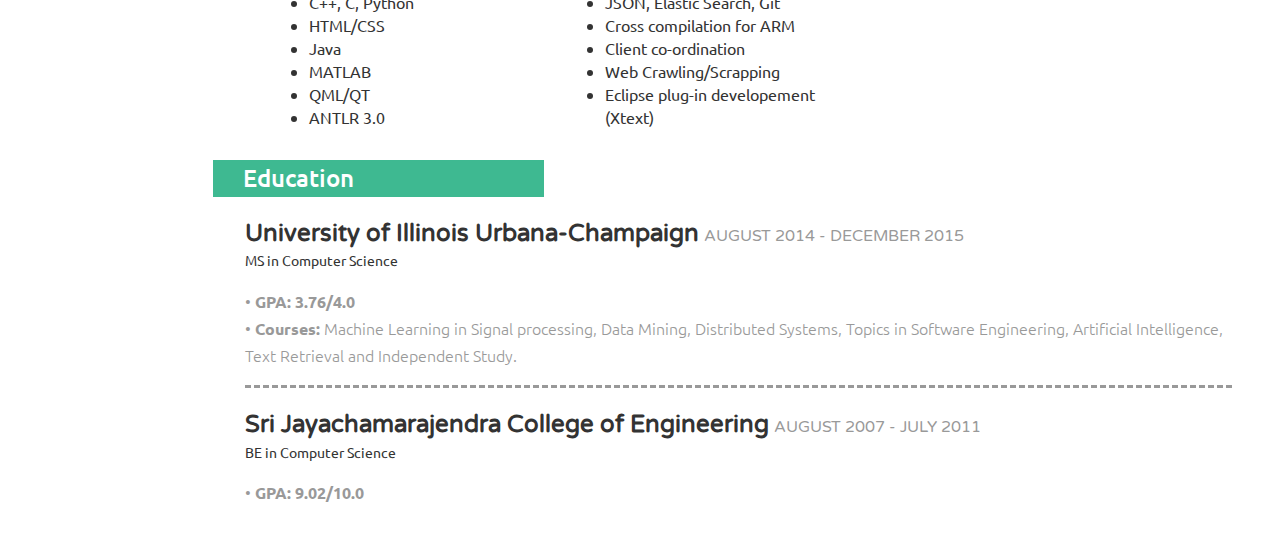
==== commit be404392: "S removed" ====
--- a/index.html
+++ b/index.html
@@ -102,7 +102,7 @@
 				 <h4><a href="http://www.charmplusplus.com">Yahoo! Inc</a> <span>Feb 2016 - PRESENT</span></h4>
 				 <h6>SOFTWARE APPS DEV ENGINEER</h6>
 				 <p class="cmpny1">
-                 • Responsible for release and deployment of Hadoop in Yahoo's clusters.<br>S
+                 • Responsible for release and deployment of Hadoop in Yahoo's clusters.<br>
 			 </div>
 			 <div class="company_details">
 				 <h4><a href="http://www.charmplusplus.com">Charmworks. Inc</a> <span>May 2015 - December 2015</span></h4>
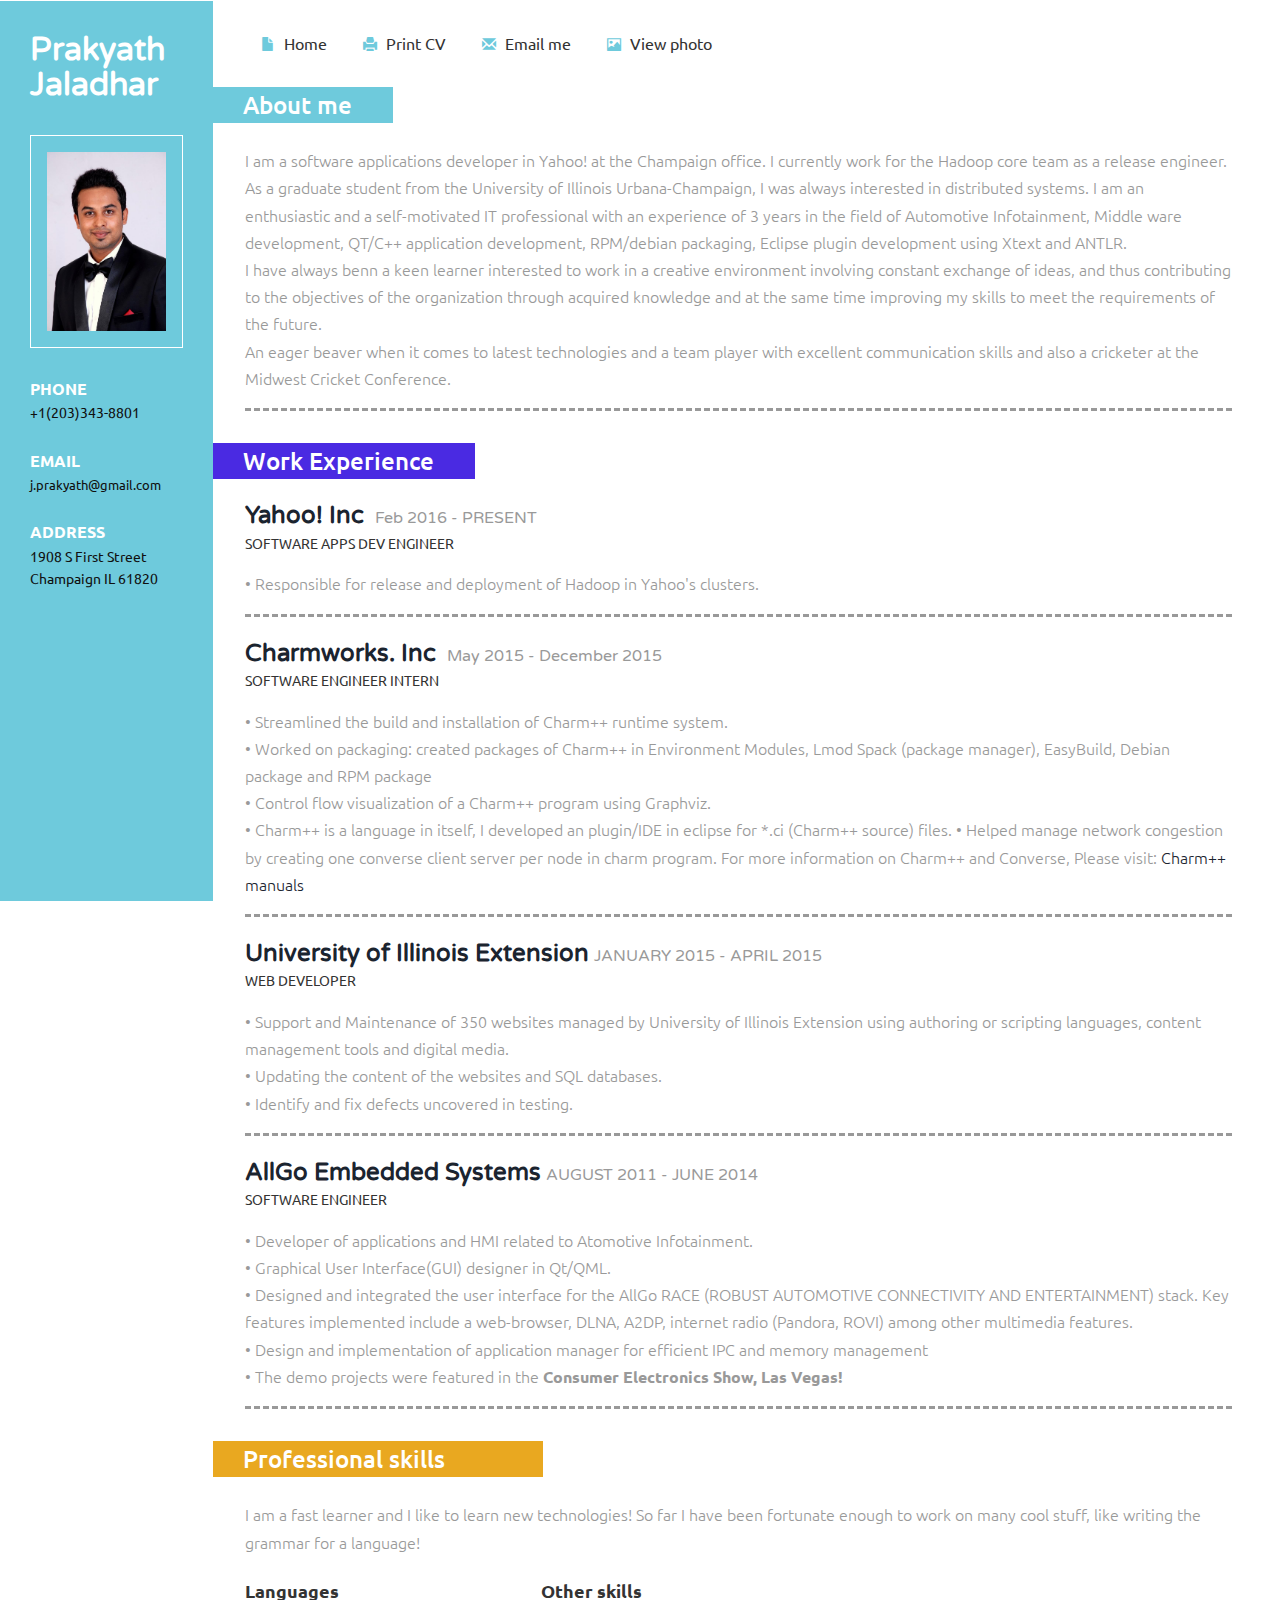
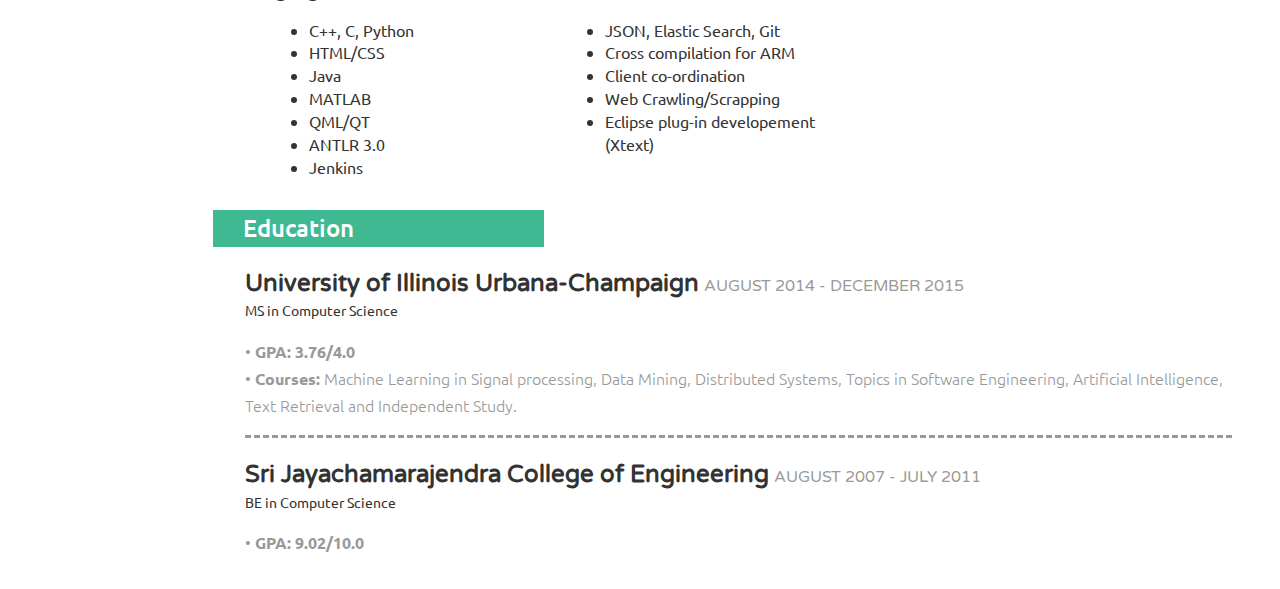
==== commit 686d4e3e: "Added address" ====
--- a/index.html
+++ b/index.html
@@ -34,12 +34,11 @@
 			 <p>+1(203)343-8801</p>
 			 <h3>EMAIL</h3>
 			<p><a href="mailto:j.prakyath@gmail.com">j.prakyath@gmail.com</a></p>
-			 <!--address>
+			 <address>
 			 <h3>ADDRESS</h3>
-			 <span>Lorem ipsum,</span>
-			 <span>Sed dolor sit,</span>
-			 <span>Praesent porta.</span>
-			 </address-->
+			 <span>1908 S First Street</span>
+			 <span>Champaign IL 61820</span>
+			 </address>
 			 
 		 </div>
 		<div class="clearfix"></div>
@@ -85,11 +84,11 @@
                     release engineer. As a graduate student from the University of Illinois Urbana-Champaign, I was always interested in distributed
                     systems. I am an enthusiastic and a self-motivated IT professional with an experience of 3 years in the field of 
                     Automotive Infotainment, Middle ware development, QT/C++ application development, RPM/debian packaging, Eclipse plugin development 
-                    using Xtext and ANTLR.
+                    using Xtext and ANTLR.<br>
 
                     I have always benn a keen learner interested to work in a creative environment involving constant exchange
                     of ideas, and thus contributing to the objectives of the organization through acquired
-                    knowledge and at the same time improving my skills to meet the requirements of the future.
+                    knowledge and at the same time improving my skills to meet the requirements of the future.<br>
 
                     An eager beaver when it comes to latest technologies and a team player with excellent
                     communication skills and also a cricketer at the Midwest Cricket Conference.
@@ -156,6 +155,7 @@
 						<li>MATLAB</li>
                         <li>QML/QT</li>
                         <li>ANTLR 3.0</li>
+                        <li>Jenkins</li>
 					 </ul>
 				 </div>
                  <div class="skill2">
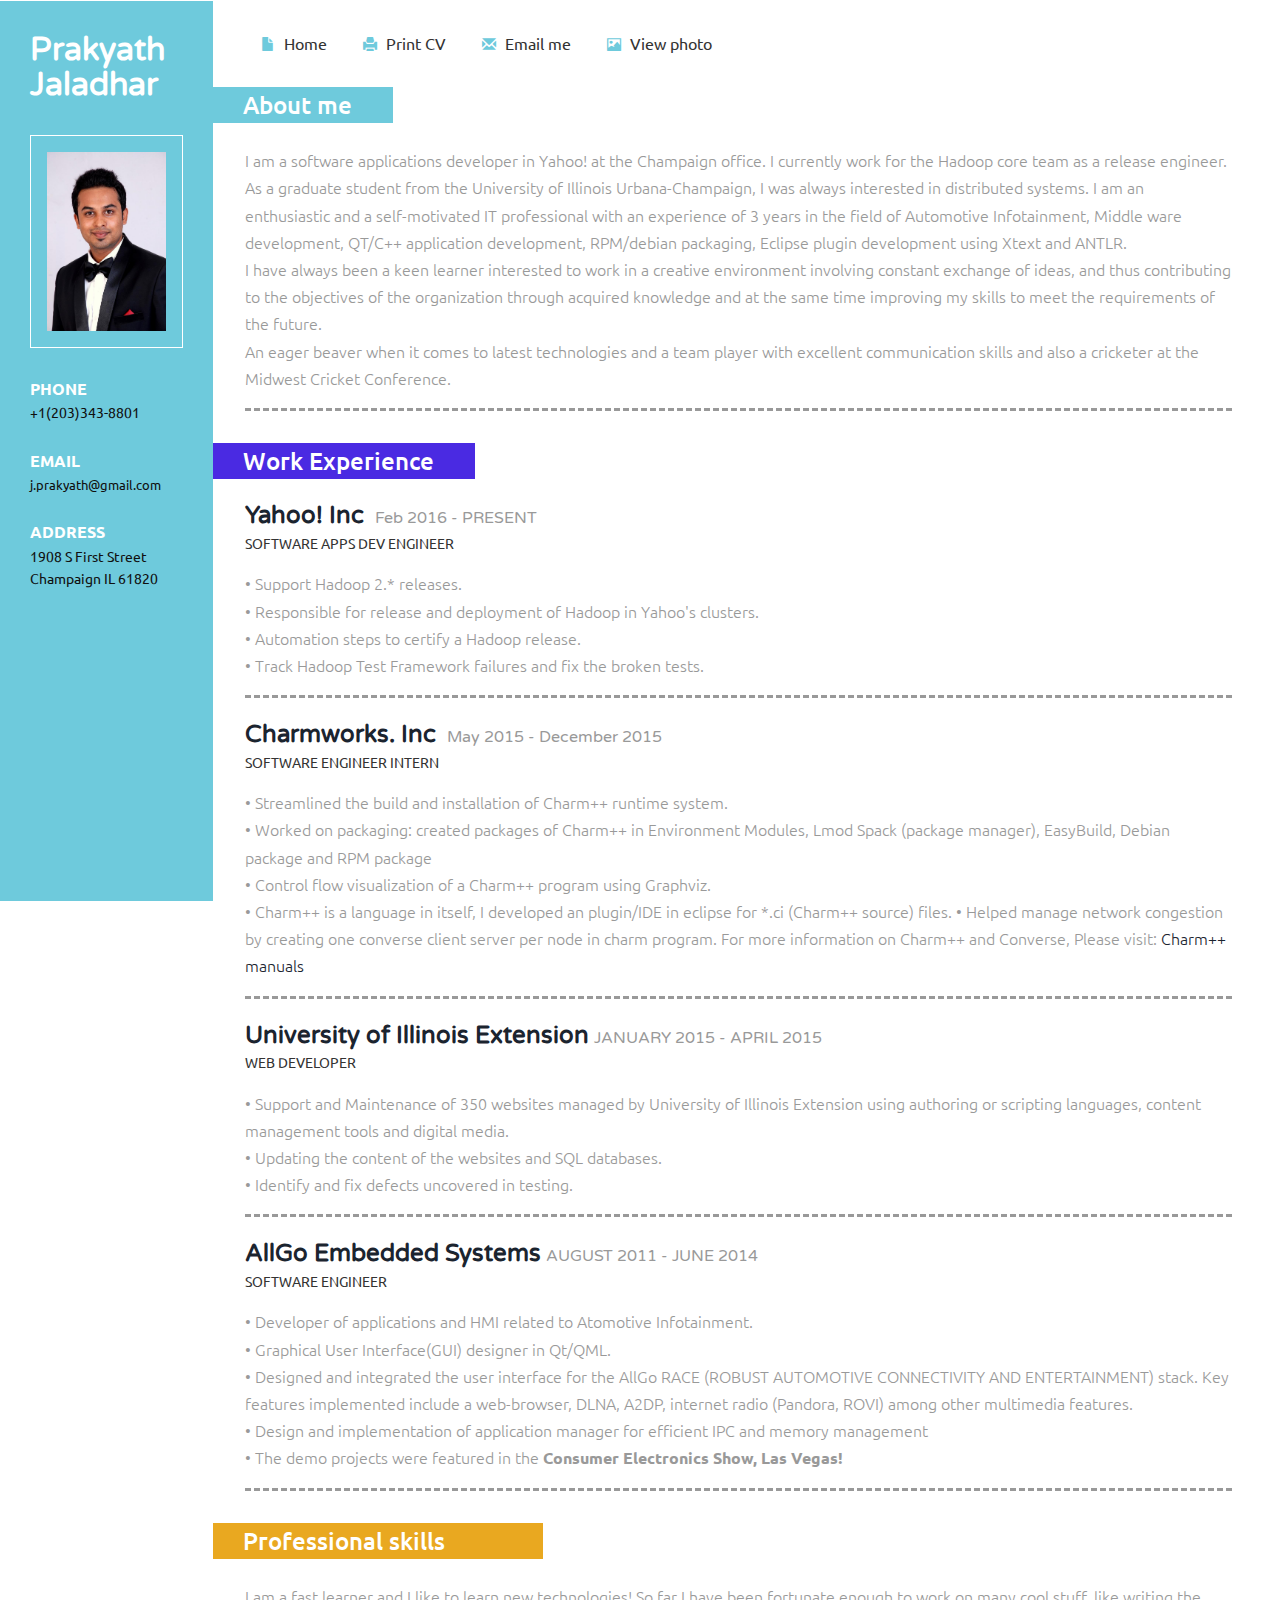
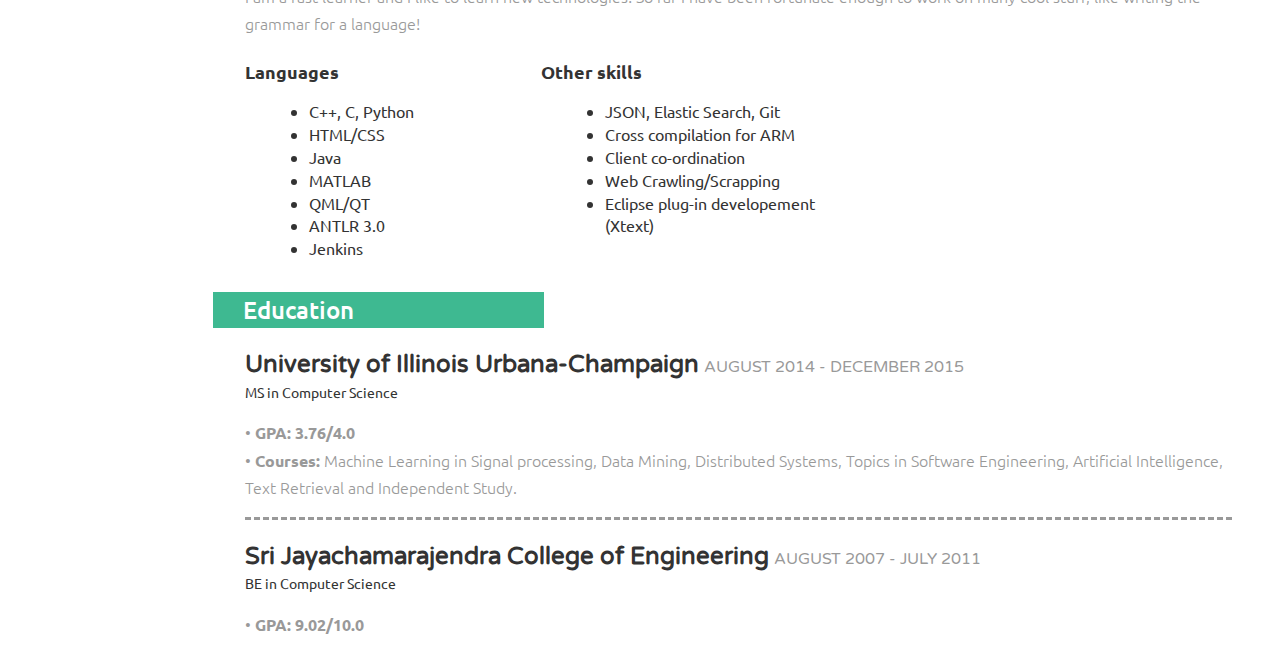
==== commit 805e954b: "Updated the responsibilities in Yahoo" ====
--- a/index.html
+++ b/index.html
@@ -86,7 +86,7 @@
                     Automotive Infotainment, Middle ware development, QT/C++ application development, RPM/debian packaging, Eclipse plugin development 
                     using Xtext and ANTLR.<br>
 
-                    I have always benn a keen learner interested to work in a creative environment involving constant exchange
+                    I have always been a keen learner interested to work in a creative environment involving constant exchange
                     of ideas, and thus contributing to the objectives of the organization through acquired
                     knowledge and at the same time improving my skills to meet the requirements of the future.<br>
 
@@ -101,7 +101,10 @@
 				 <h4><a href="http://www.charmplusplus.com">Yahoo! Inc</a> <span>Feb 2016 - PRESENT</span></h4>
 				 <h6>SOFTWARE APPS DEV ENGINEER</h6>
 				 <p class="cmpny1">
+				 • Support Hadoop 2.* releases.<br>
                  • Responsible for release and deployment of Hadoop in Yahoo's clusters.<br>
+                 • Automation steps to certify a Hadoop release.<br>
+                 • Track Hadoop Test Framework failures and fix the broken tests.<br>
 			 </div>
 			 <div class="company_details">
 				 <h4><a href="http://www.charmplusplus.com">Charmworks. Inc</a> <span>May 2015 - December 2015</span></h4>
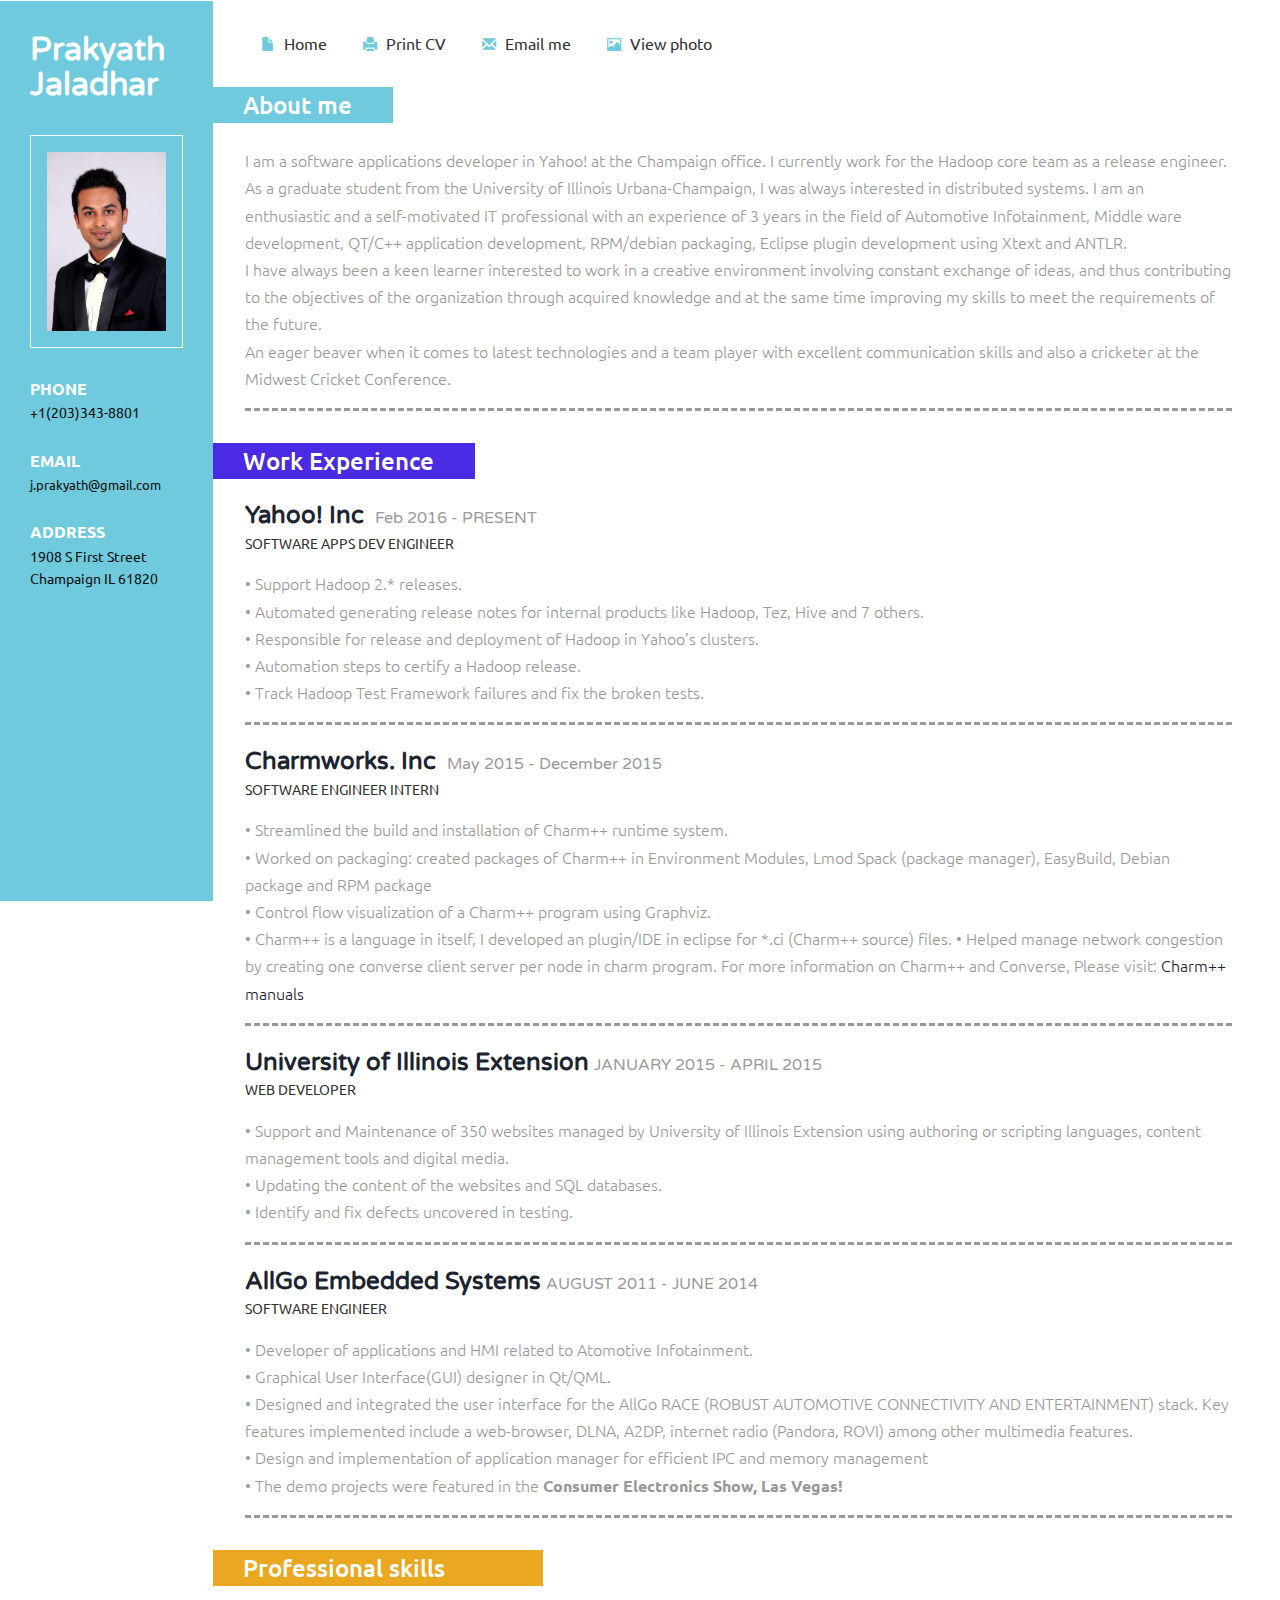
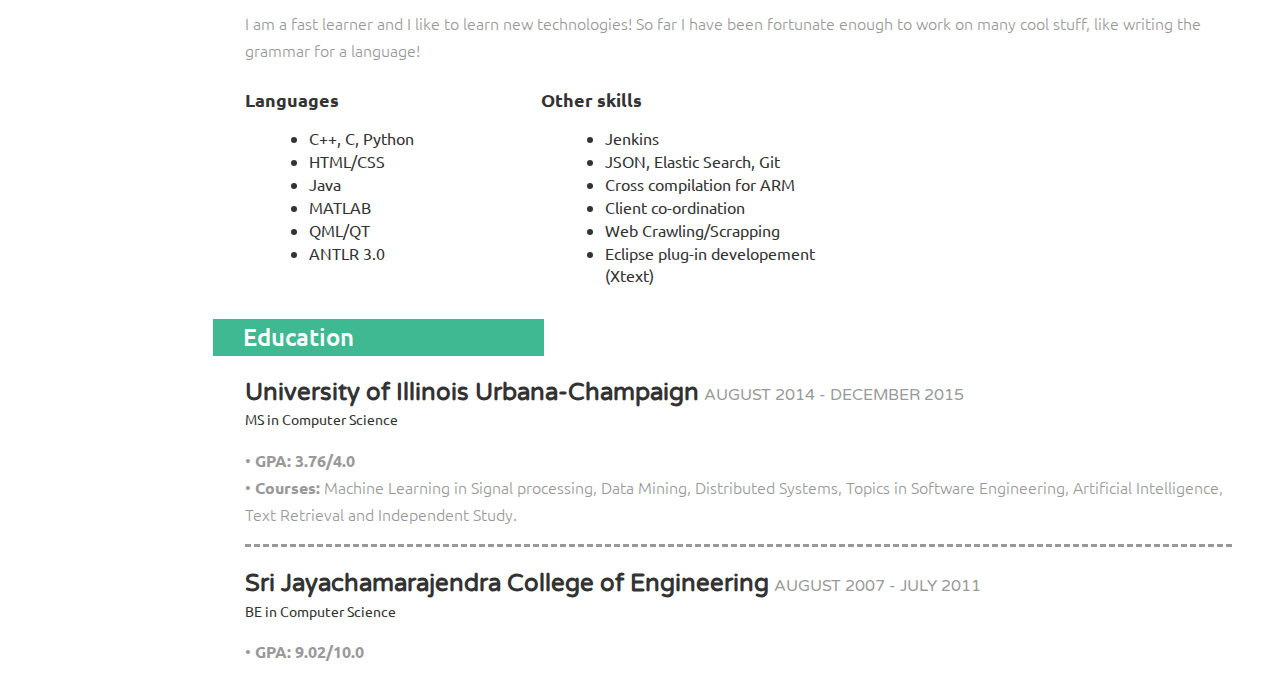
==== commit fb54d60d: "Updated Yahoo information" ====
--- a/index.html
+++ b/index.html
@@ -98,10 +98,11 @@
 		 <div class="company">
 			 <h3 class="clr4">Work Experience</h3>
 			 <div class="company_details">
-				 <h4><a href="http://www.charmplusplus.com">Yahoo! Inc</a> <span>Feb 2016 - PRESENT</span></h4>
+				 <h4><a href="http://www.yahoo.com">Yahoo! Inc</a> <span>Feb 2016 - PRESENT</span></h4>
 				 <h6>SOFTWARE APPS DEV ENGINEER</h6>
 				 <p class="cmpny1">
 				 • Support Hadoop 2.* releases.<br>
+				 • Automated generating release notes for internal products like Hadoop, Tez, Hive and 7 others.<br>
                  • Responsible for release and deployment of Hadoop in Yahoo's clusters.<br>
                  • Automation steps to certify a Hadoop release.<br>
                  • Track Hadoop Test Framework failures and fix the broken tests.<br>
@@ -158,12 +159,12 @@
 						<li>MATLAB</li>
                         <li>QML/QT</li>
                         <li>ANTLR 3.0</li>
-                        <li>Jenkins</li>
 					 </ul>
 				 </div>
                  <div class="skill2">
 					 <h4>Other skills</h4>
 					 <ul>
+					 	<li>Jenkins</li>
 						<li>JSON, Elastic Search, Git</li>
 						<li>Cross compilation for ARM</li>
 						<li>Client co-ordination</li>
